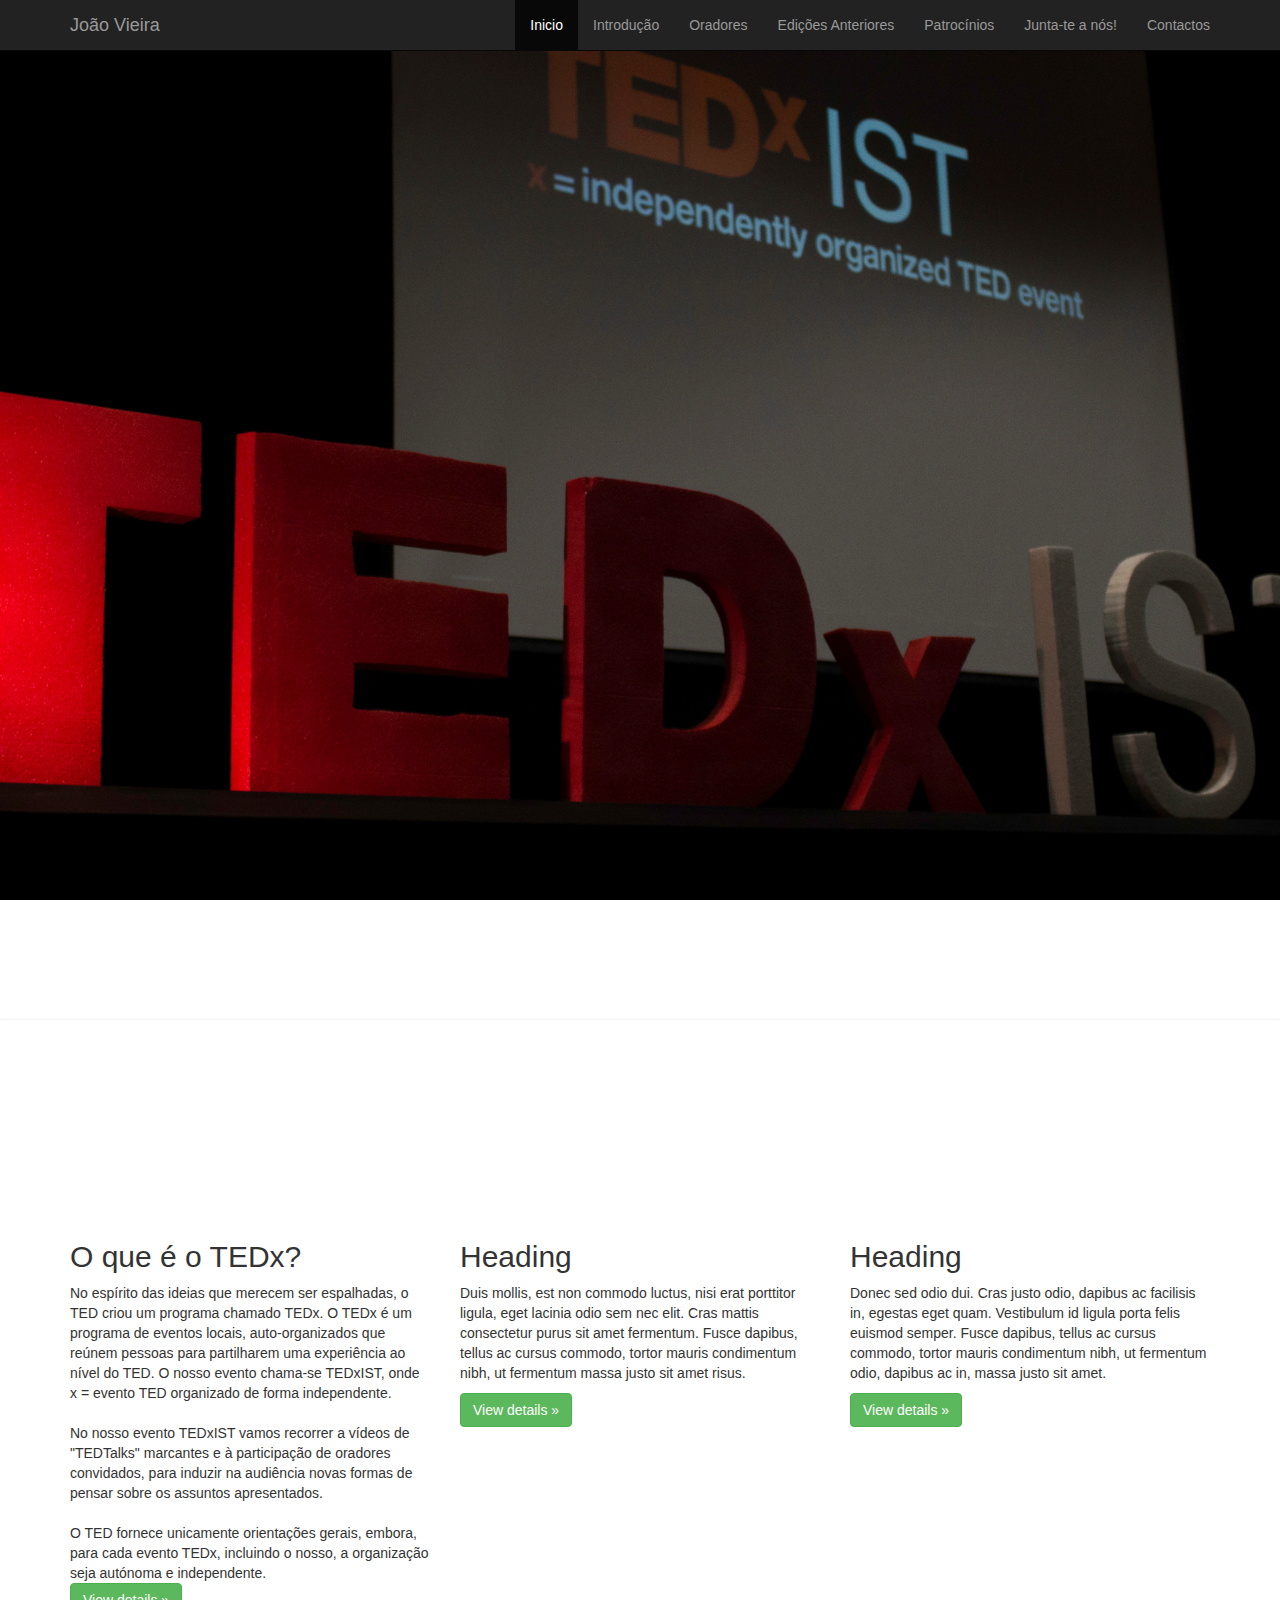
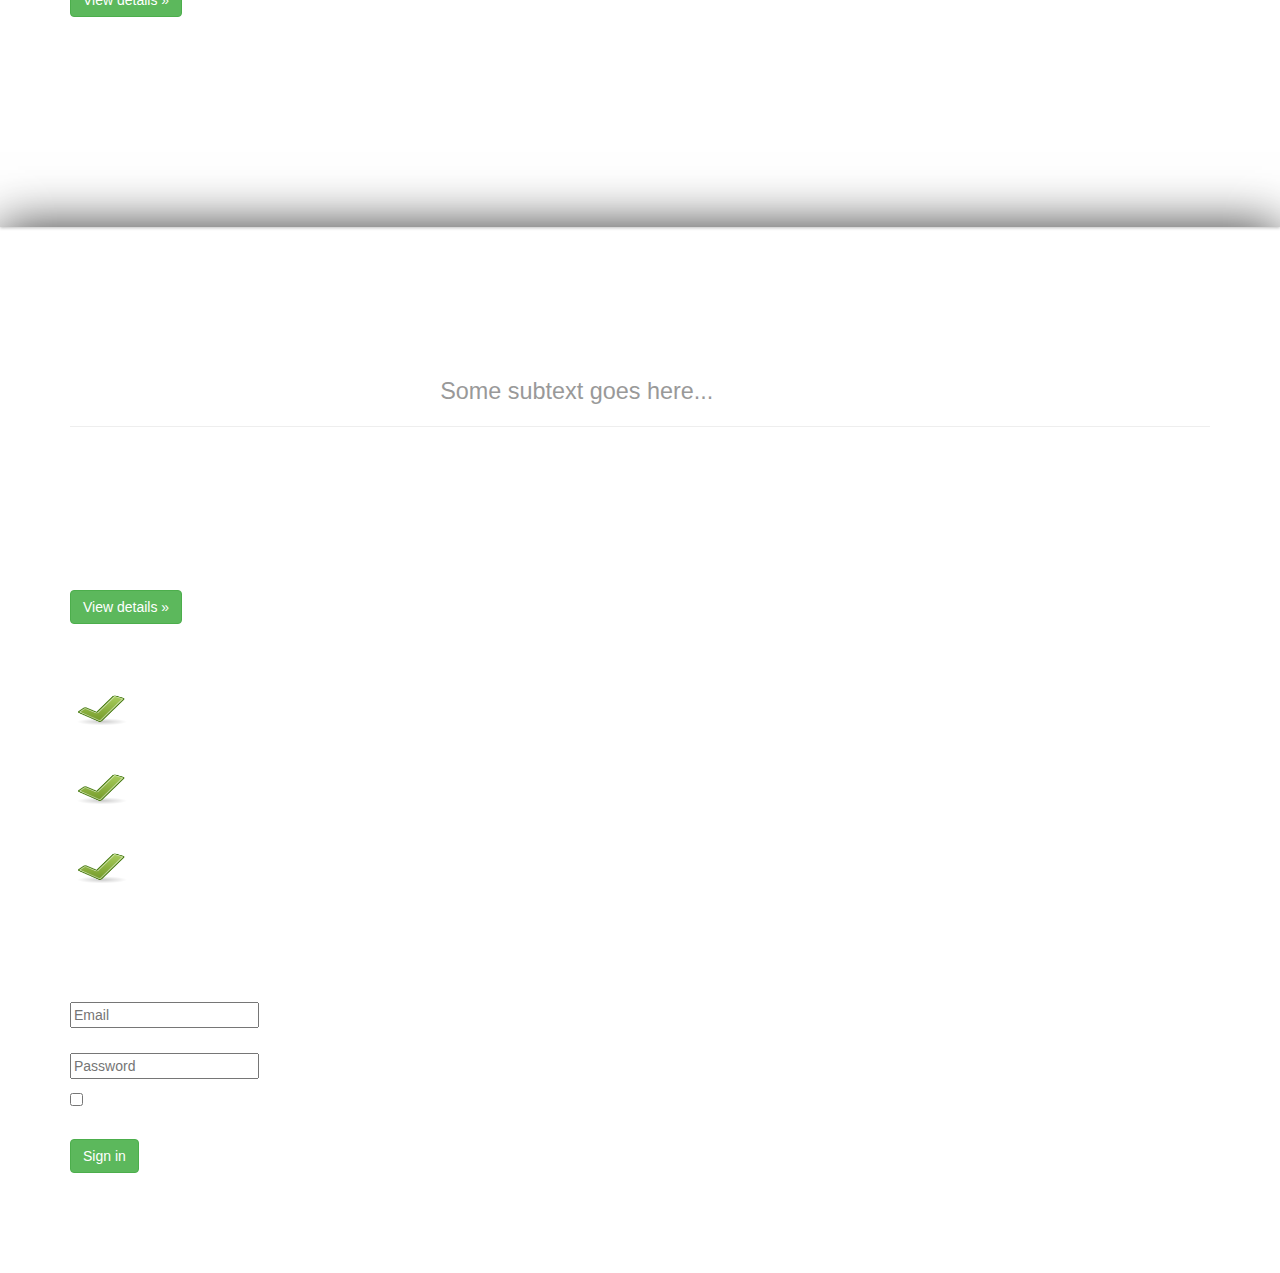
==== bootstrap/index.html @ 628ef943 "trying to fix header" ====
﻿<!doctype html>
<html class="no-js" lang="en">
<head>
    <meta charset="utf-8">
    <meta http-equiv="X-UA-Compatible" content="IE=edge,chrome=1">
    <title>TEDxIST</title>
    <link rel="shortcut icon" type="image/x-icon" href="img/favicon.ico">

	<link href="css/bootstrap.min.css" rel="stylesheet" media="screen">
    <link rel="stylesheet" type="text/css" href="./css/style.css">
	<script src="js/init.js"></script>
</head>

<body>

    <div class="navbar navbar-inverse navbar-fixed-top">
        <div class="container">
            <a href="#" class="navbar-brand">Jo&atilde;o Vieira</a>
            <button class="navbar-toggle" data-toggle="collapse" data-target=".navHeaderCollapse">
                <span class="icon-bar"></span>
                <span class="icon-bar"></span>
                <span class="icon-bar"></span>
            </button>
            <div class="collapse navbar-collapse navHeaderCollapse">
                <ul class="nav navbar-nav navbar-right">
                    <li class="active"><a href="#home_slide">Inicio</a></li>
                    <li><a href="#intro_slide">Introdução</a></li>
                    <li><a href="#speakers_slide">Oradores</a></li>
                    <li><a href="#history_slide">Edições Anteriores</a></li>
                    <li><a href="#sponsors_slide">Patrocínios</a></li>
                    <li><a href="#recruit_slide">Junta-te a nós!</a></li>
                    <li><a href="#contacts_slide">Contactos</a></li>
                </ul>
            </div>
        </div>
    </div>

    <!-- Section #1 -->
    <section data-speed="6" data-type="background" id="home_slide">
        <div class="container">
            <!--<h2>This page demonstrates parallax within Twitter Bootstrap.</h2>
            <p>
                Lorem ipsum dolor sit amet, consectetur adipisicing elit, sed do eiusmod
                tempor incididunt ut labore et dolore magna aliqua. Ut enim ad minim veniam,
                quis nostrud exercitation ullamco laboris nisi ut aliquip ex ea commodo
                consequat. Duis aute irure dolor in reprehenderit in voluptate velit esse
                cillum dolore eu fugiat nulla pariatur. Excepteur sint occaecat cupidatat non
                proident, sunt in culpa qui officia deserunt mollit anim id est laborum.
            </p>-->
            <br><br><br><br><br><br><br><br><br><br><br><br><br><br><br><br><br><br><br><br><br><br><br><br><br><br><br><br><br><br><br><br><br><br><br><br><br><br><br><br><br>
        </div>
    </section>
    <!-- Section #2 -->
    <section id="intro_slide" data-speed="4" data-type="background">
        <div class="container">
            <div class="row">
                <div class="col-md-4">
                    <h2>O que é o TEDx?</h2>
                    No espírito das ideias que merecem ser espalhadas, o TED criou
                    um programa chamado TEDx. O TEDx é um programa de eventos locais,
                    auto-organizados que reúnem pessoas para partilharem uma experiência
                    ao nível do TED. O nosso evento chama-se TEDxIST, onde x = evento
                    TED organizado de forma independente.
                    <br><br>
                    No nosso evento TEDxIST vamos recorrer a vídeos de "TEDTalks" marcantes e à participação de
                    oradores convidados, para induzir na audiência novas formas de
                    pensar sobre os assuntos apresentados.
                    <br><br>
                    O TED fornece unicamente
                    orientações gerais, embora, para cada evento TEDx, incluindo o
                    nosso, a organização seja autónoma e independente.
                    <p><a class="btn btn-success" href="#">View details &raquo;</a></p>
                </div><!-- /.span4 -->
                <div class="col-md-4">
                    <h2>Heading</h2>
                    <p>Duis mollis, est non commodo luctus, nisi erat porttitor ligula, eget lacinia odio sem nec elit. Cras mattis consectetur purus sit amet fermentum. Fusce dapibus, tellus ac cursus commodo, tortor mauris condimentum nibh, ut fermentum massa justo sit amet risus.</p>
                    <p><a class="btn btn-success" href="#">View details &raquo;</a></p>
                </div><!-- /.span4 -->
                <div class="col-md-4">
                    <h2>Heading</h2>
                    <p>Donec sed odio dui. Cras justo odio, dapibus ac facilisis in, egestas eget quam. Vestibulum id ligula porta felis euismod semper. Fusce dapibus, tellus ac cursus commodo, tortor mauris condimentum nibh, ut fermentum odio, dapibus ac in, massa justo sit amet.</p>
                    <p><a class="btn btn-success" href="#">View details &raquo;</a></p>
                </div><!-- /.span4 -->
            </div>
        </div>
    </section>

    <!-- Section #3 -->
    <section id="about" data-speed="2" data-type="background">
        <div class="container">
            <div class="page-header">
                <h1>Final Section Headline <small>Some subtext goes here...</small></h1>
            </div>
            <div class="row-fluid">
                <div class="span4">
                    <h2>More Details</h2>
                    <p>Donec sed odio dui. Etiam porta sem malesuada magna mollis euismod. Nullam id dolor id nibh ultricies vehicula ut id elit. Morbi leo risus, porta ac consectetur ac, vestibulum at eros. Praesent commodo cursus magna, vel scelerisque cursus nisl consectetur et.</p>
                    <p>Donec sed odio dui. Etiam porta sem malesuada magna mollis euismod. Nullam id dolor id nibh ultricies vehicula ut id elit. Morbi leo risus, porta ac consectetur ac, vestibulum at eros. Praesent commodo cursus magna, vel scelerisque cursus nisl consectetur et.</p>
                    <p><a class="btn btn-success">View details &raquo;</a></p>
                </div><!-- /.span4 -->
                <div class="span4">
                    <h2>Heading</h2>
                    <div class="media">
                        <a class="pull-left" href="#">
                            <img class="media-object" src="images/check.png">
                        </a>
                        <div class="media-body">
                            <h4 class="media-heading">Media heading</h4>
                            Cras sit amet nibh libero, in gravida nulla. Nulla vel metus scelerisque ante.
                        </div>
                    </div>
                    <div class="media">
                        <a class="pull-left" href="#">
                            <img class="media-object" src="images/check.png">
                        </a>
                        <div class="media-body">
                            <h4 class="media-heading">Media heading</h4>
                            Cras sit amet nibh libero, in gravida nulla. Nulla vel metus scelerisque ante.
                        </div>
                    </div>
                    <div class="media">
                        <a class="pull-left" href="#">
                            <img class="media-object" src="images/check.png">
                        </a>
                        <div class="media-body">
                            <h4 class="media-heading">Media heading</h4>
                            Cras sit amet nibh libero, in gravida nulla. Nulla vel metus scelerisque ante.
                        </div>
                    </div>
                </div><!-- /.span4 -->
                <div class="span4">
                    <h2>Log In</h2>
                    <form class="form">
                        <div class="control-group">
                            <label class="control-label" for="inputEmail">Email</label>
                            <div class="controls">
                                <input type="text" id="inputEmail" placeholder="Email">
                            </div>
                        </div>
                        <div class="control-group">
                            <label class="control-label" for="inputPassword">Password</label>
                            <div class="controls">
                                <input type="password" id="inputPassword" placeholder="Password">
                            </div>
                        </div>
                        <div class="control-group">
                            <div class="controls">
                                <label class="checkbox">
                                    <input type="checkbox"> Remember me <br><br>
                                </label>
                                <button type="submit" class="btn btn-success">Sign in</button>
                            </div>
                        </div>
                    </form>
                </div><!-- /.span4 -->
            </div>
        </div>
    </section>

    <!-- jQuery (necessary for Bootstrap's JavaScript plugins) -->
    <script src="https://ajax.googleapis.com/ajax/libs/jquery/1.11.0/jquery.min.js"></script>
    <!-- Include all compiled plugins (below), or include individual files as needed -->
    <script src="js/bootstrap.min.js"></script>
</body>

</html>
---- bootstrap/css/style.css ----
#home_slide {
    background: url(../images/main1.jpg) 50% 0 fixed;
    background-size:cover;
    height: auto;
    margin: 0 auto;
    width: 100%;
    position: relative;
    box-shadow: 0 0 50px rgba(0,0,0,0.8);
    padding: 100px 0;
}

#intro_slide { 
			background-color:white;
			height: auto;  
			margin: 0 auto; 
		    width: 100%; 
		    position: relative; 
		    box-shadow: 0 1px 3px rgba(0,0,0,.25);
		    padding: 200px 0;
}

#speakers_slide {
    background: url(../images/home.jpg) 50% 0 fixed;
    height: auto;
    margin: 0 auto;
    width: 100%;
    position: relative;
    box-shadow: 0 0 50px rgba(0,0,0,0.8);
    padding: 200px 0;
}

#about {
    background: url(../images/about.png) 50% 0 fixed;
    height: auto;
    margin: 0 auto;
    width: 100%;
    position: relative;
    box-shadow: 0 0 50px rgba(0,0,0,0.8);
    padding: 100px 0;
    color: #fff;
}

/* Non-essential demo stuff */
.hero-unit {
    background-color: #fff;
    box-shadow: 0 0 20px rgba(0,0,0,0.1);
}

.media-object {
    width: 64px;
    height: 64px;
    padding-bottom: 30px;
}

.footer {
    width: 100%;
    background-color: black;
}

/* Class Selectors */

/*** Header ***/
#nav {
    right: 0;
    margin-top: -5px;
    height: 20px;
    position: absolute;
    /*width: 100%;*/
}

    #nav ul {
        list-style: none;
        display: block;
        margin: 0 auto;
        height: 100%;
    }

#logo a {
    text-decoration: none;
    float: left;
    padding-left: 2.5%;
    margin-top: 5px;
}

.icon-button a {
    color: #333;
    text-decoration: none;
}

    .icon-button a:hover {
        color: #555;
        text-decoration: none;
    }

#header {
    width: 100%;
    height: 50px;
    position: fixed;
    z-index: 1;
    background-color: black;
    color: #E1E1E1;
    font-size: 1.25em;
}

    #header a {
        color: #E1E1E1;
        text-decoration: none;
        font-size: medium;
    }

        #header a:hover {
            color: white;
        }

/*** Main Content ***/
.main-container {
    width: 100%;
}

.speach-container {
    padding: 0;
    margin: 25px;
    height: 100px;
}

    .speach-container p {
        font-size: medium;
        color: black;
    }

.person-quote {
    color: #94A4A4;
    font-weight: normal;
    font-size: 1.25em;
    text-align: justify;
}

.person-name {
    text-align: right;
    padding-top: 50px;
    color: #94A4A4;
    font-size: 1.1em;
}

.person-thumbnail {
    height: 100px;
    width: 100px;
    margin-left: 25px;
    border-radius: 50%;
    -webkit-border-radius: 50%;
    -moz-border-radius: 50%;
}
/*** UI ***/
.my-button {
    display: block !important;
    font-size: 1.5em !important;
}

/*** Slides ***/
.front-slide {
    width: 100%;
    min-height: 100px;
    background-color: white;
    padding-top: 2em;
    padding-bottom: 1em;
}

    .front-slide div {
        padding-top: 2em;
        padding-bottom: 1em;
        margin-bottom: 25px;
    }

        .front-slide div div {
            padding: 0;
        }

            .front-slide div div h3 {
                text-align: center;
                font-size: 3em;
                margin-bottom: 30px;
            }

.back-slide {
    background-color: #E1E1E1;
}

    .back-slide h2 {
        text-align: center;
        color: black;
        margin-top: 15%;
        font-size: 3em;
        font-weight: bold;
    }

        .back-slide h2 div a {
            text-decoration: none;
            color: white;
        }

    .back-slide p {
        text-align: center;
        color: white;
        font-size: 2em;
    }

.main-text {
    padding: 0.75em;
    font-size: 1.5em;
    text-align: justify;
}

/* Identifier Selectors*/


/*#home_slide, #news_slide, #speakers_slide, #history_slide, #sponsors_slide, #recruit_slide, #contacts_slide {
    overflow: hidden;
    width: 100%;
    padding: 0;
}

#home_slide {
    background: url('../img/main1.jpg') 50% 0 no-repeat fixed;
    background-size: cover;
    height: 900px;
    margin: 0;
    -webkit-background-size: cover;
    -moz-background-size: cover;
}

#news_slide {
    background: url('../img/slide1.jpg') 50% 0 no-repeat fixed;
    background-size: cover;
    height: 600px;
    margin: 0;
    -webkit-background-size: cover;
    -moz-background-size: cover;
}

#speakers_slide {
    background: url('../img/speakers1.jpg') 50% 0 no-repeat fixed;
    background-size: cover;
    -webkit-background-size: cover;
    -moz-background-size: cover;
    color: #fff;
    height: 600px;
    margin: 0;
}

#history_slide {
    background: url('../img/history2.jpg') 50% 0 no-repeat fixed;
    background-size: cover;
    -webkit-background-size: cover;
    -moz-background-size: cover;
    color: #fff;
    height: 600px;
    margin: 0;
}

#sponsors_slide {
    background: url('../img/sponsor1.jpg') 50% 0 no-repeat fixed;
    background-size: cover;
    -webkit-background-size: cover;
    -moz-background-size: cover;
    color: #fff;
    height: 600px;
    margin: 0;
}

#recruit_slide {
    background: url('../img/recruit1.jpg') 50% 0 no-repeat fixed;
    background-size: cover;
    -webkit-background-size: cover;
    -moz-background-size: cover;
    color: #fff;
    height: 600px;
    margin: 0;
}

#contacts_slide {
    background: url('../img/contacts_slide.jpg') 50% 0 no-repeat fixed;
    background-size: cover;
    -webkit-background-size: cover;
    -moz-background-size: cover;
    color: #fff;
    height: 600px;
    margin: 0;
}*/

.greybg {
    margin: auto;
    width: 512px;
    height: 70px;
    background-color: rgba(0,0,0,.5);
    /*background-size: cover;*/
    position: relative;
    border-radius: 300px;
}
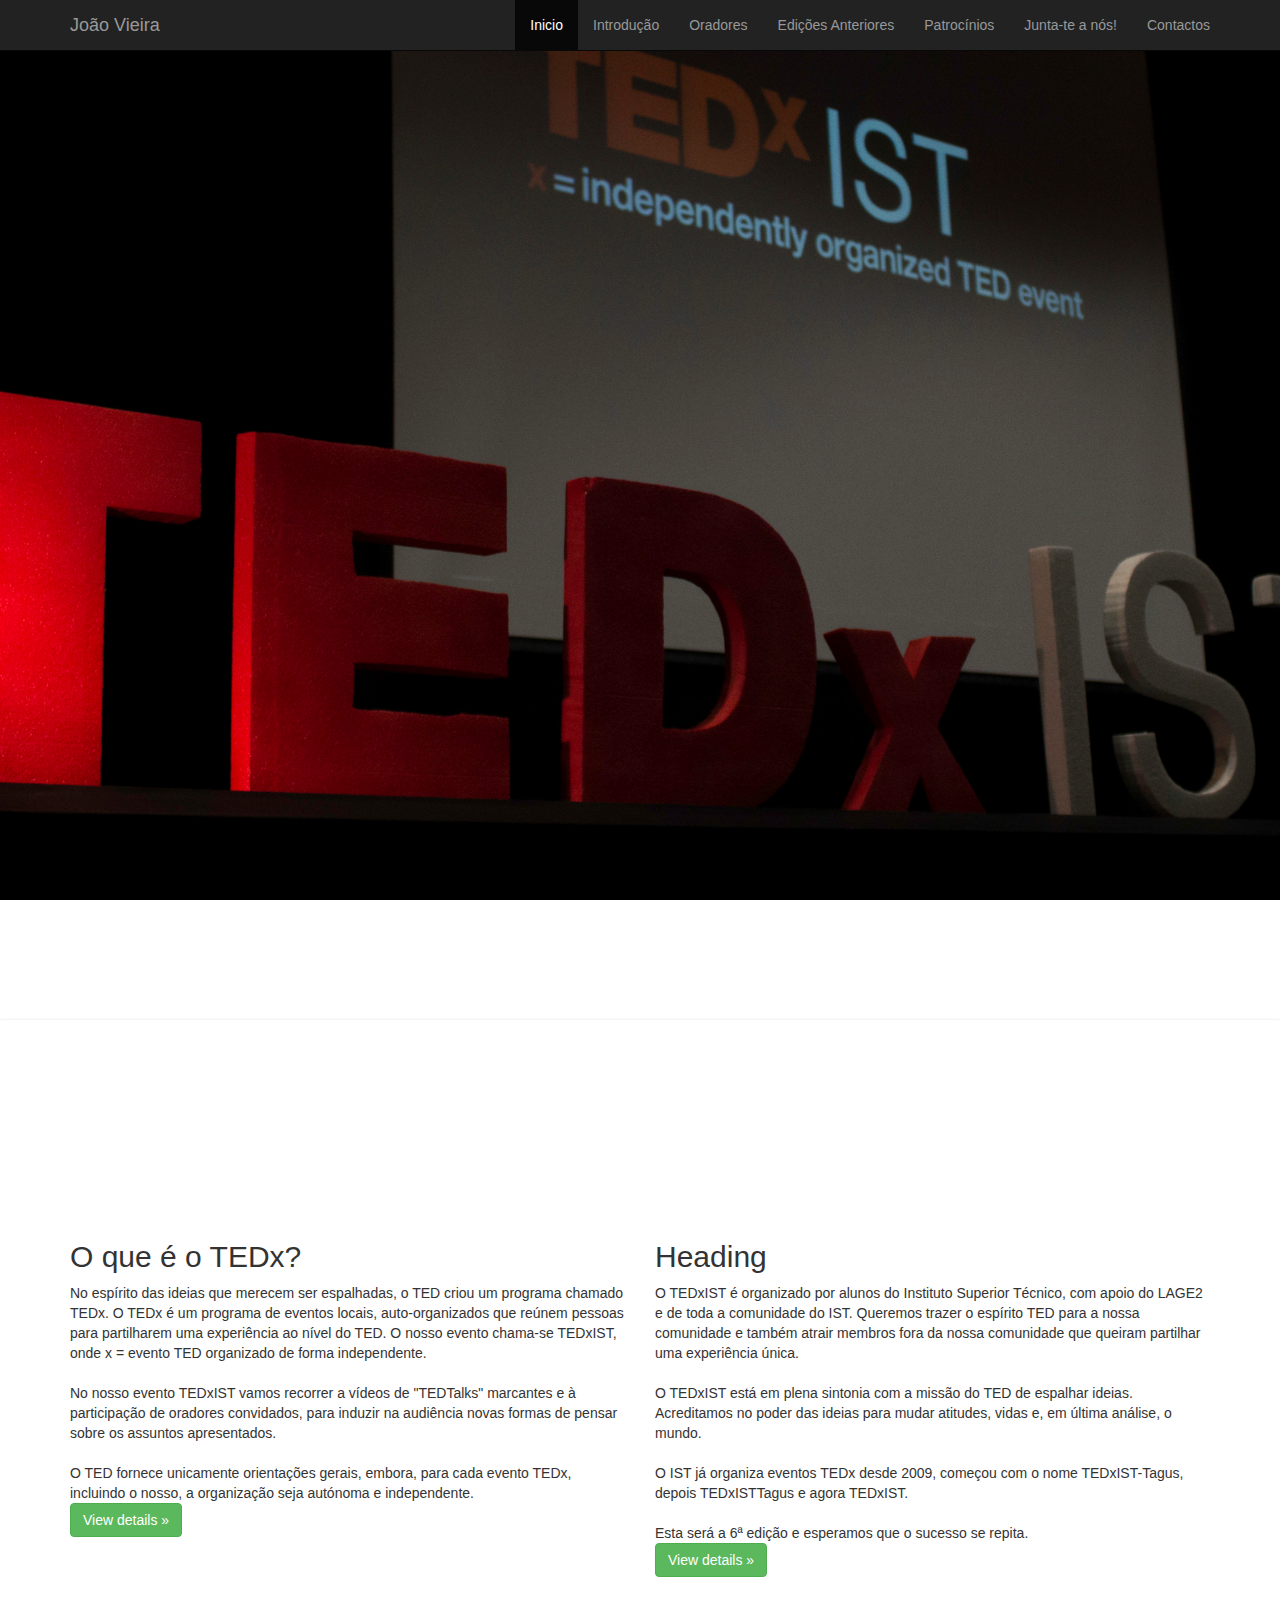
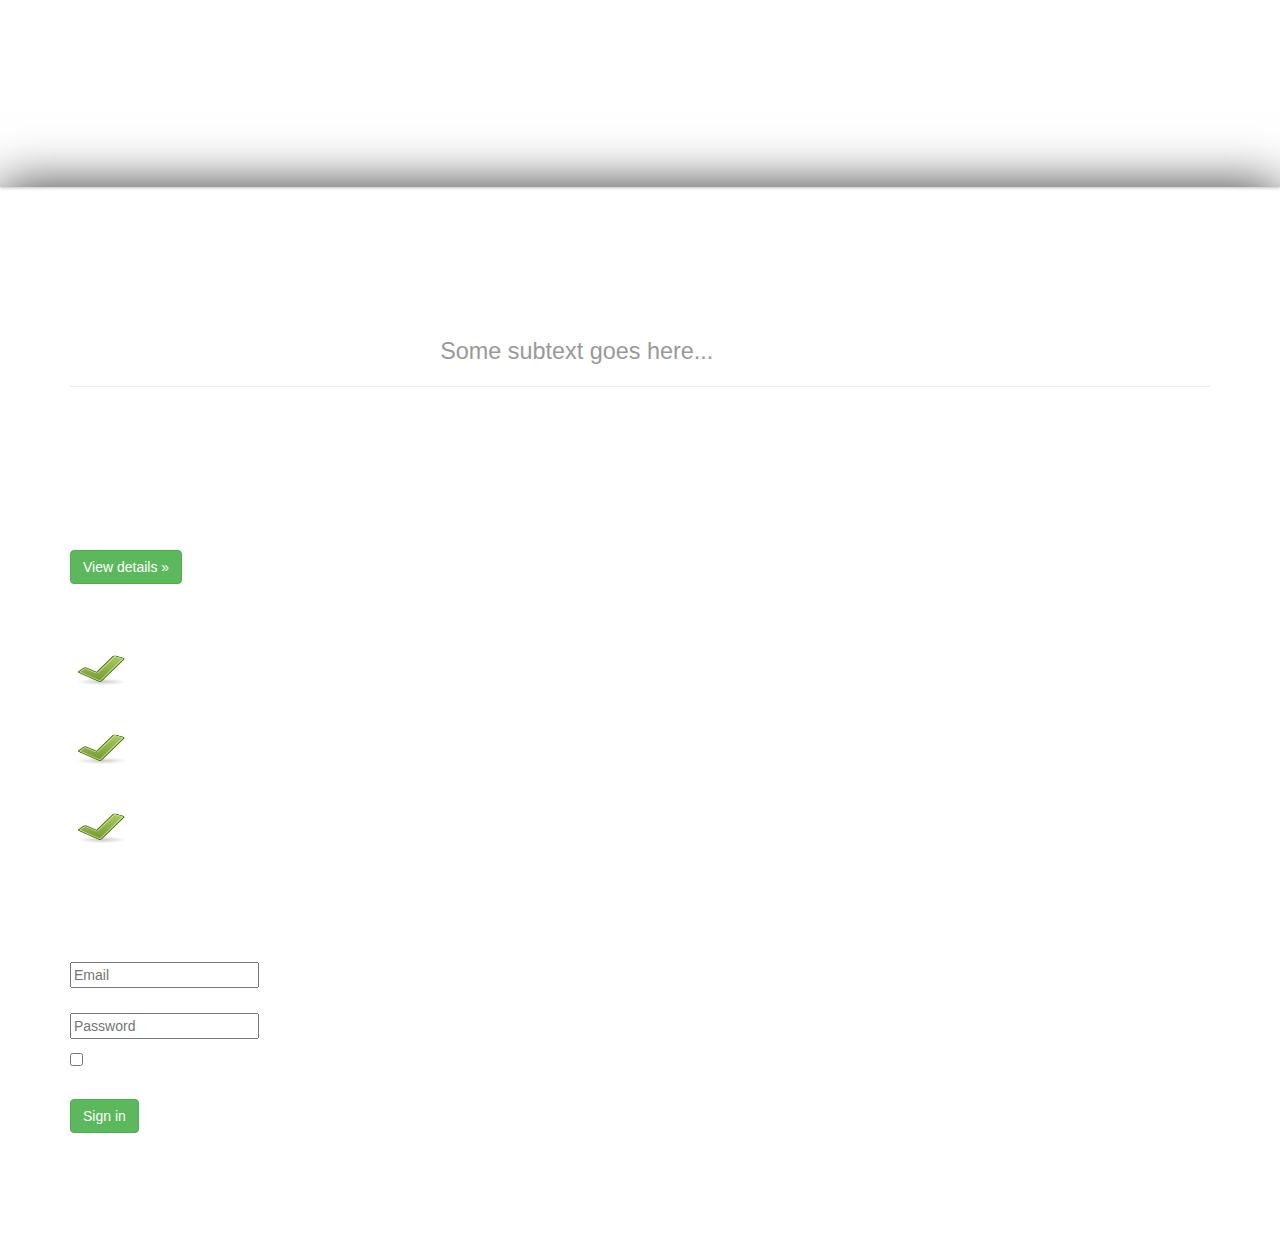
==== commit 138c223a: "intro" ====
--- a/bootstrap/index.html
+++ b/bootstrap/index.html
@@ -54,7 +54,7 @@
     <section id="intro_slide" data-speed="4" data-type="background">
         <div class="container">
             <div class="row">
-                <div class="col-md-4">
+                <div class="col-md-6">
                     <h2>O que é o TEDx?</h2>
                     No espírito das ideias que merecem ser espalhadas, o TED criou
                     um programa chamado TEDx. O TEDx é um programa de eventos locais,
@@ -71,14 +71,16 @@
                     nosso, a organização seja autónoma e independente.
                     <p><a class="btn btn-success" href="#">View details &raquo;</a></p>
                 </div><!-- /.span4 -->
-                <div class="col-md-4">
+                <div class="col-md-6">
                     <h2>Heading</h2>
-                    <p>Duis mollis, est non commodo luctus, nisi erat porttitor ligula, eget lacinia odio sem nec elit. Cras mattis consectetur purus sit amet fermentum. Fusce dapibus, tellus ac cursus commodo, tortor mauris condimentum nibh, ut fermentum massa justo sit amet risus.</p>
-                    <p><a class="btn btn-success" href="#">View details &raquo;</a></p>
-                </div><!-- /.span4 -->
-                <div class="col-md-4">
-                    <h2>Heading</h2>
-                    <p>Donec sed odio dui. Cras justo odio, dapibus ac facilisis in, egestas eget quam. Vestibulum id ligula porta felis euismod semper. Fusce dapibus, tellus ac cursus commodo, tortor mauris condimentum nibh, ut fermentum odio, dapibus ac in, massa justo sit amet.</p>
+                    O TEDxIST é organizado por alunos do Instituto Superior Técnico, com apoio do LAGE2 e de toda a comunidade do IST.
+                    Queremos trazer o espírito TED para a nossa comunidade e também atrair membros fora da nossa comunidade que queiram partilhar uma experiência única.
+                    <br><br>
+                    O TEDxIST está em plena sintonia com a missão do TED de espalhar ideias. Acreditamos no poder das ideias para mudar atitudes, vidas e, em última análise, o mundo.
+                    <br><br>
+                    O IST já organiza eventos TEDx desde 2009, começou com o nome TEDxIST-Tagus, depois TEDxISTTagus e agora TEDxIST.
+                    <br><br>
+                    Esta será a 6ª edição e esperamos que o sucesso se repita.
                     <p><a class="btn btn-success" href="#">View details &raquo;</a></p>
                 </div><!-- /.span4 -->
             </div>
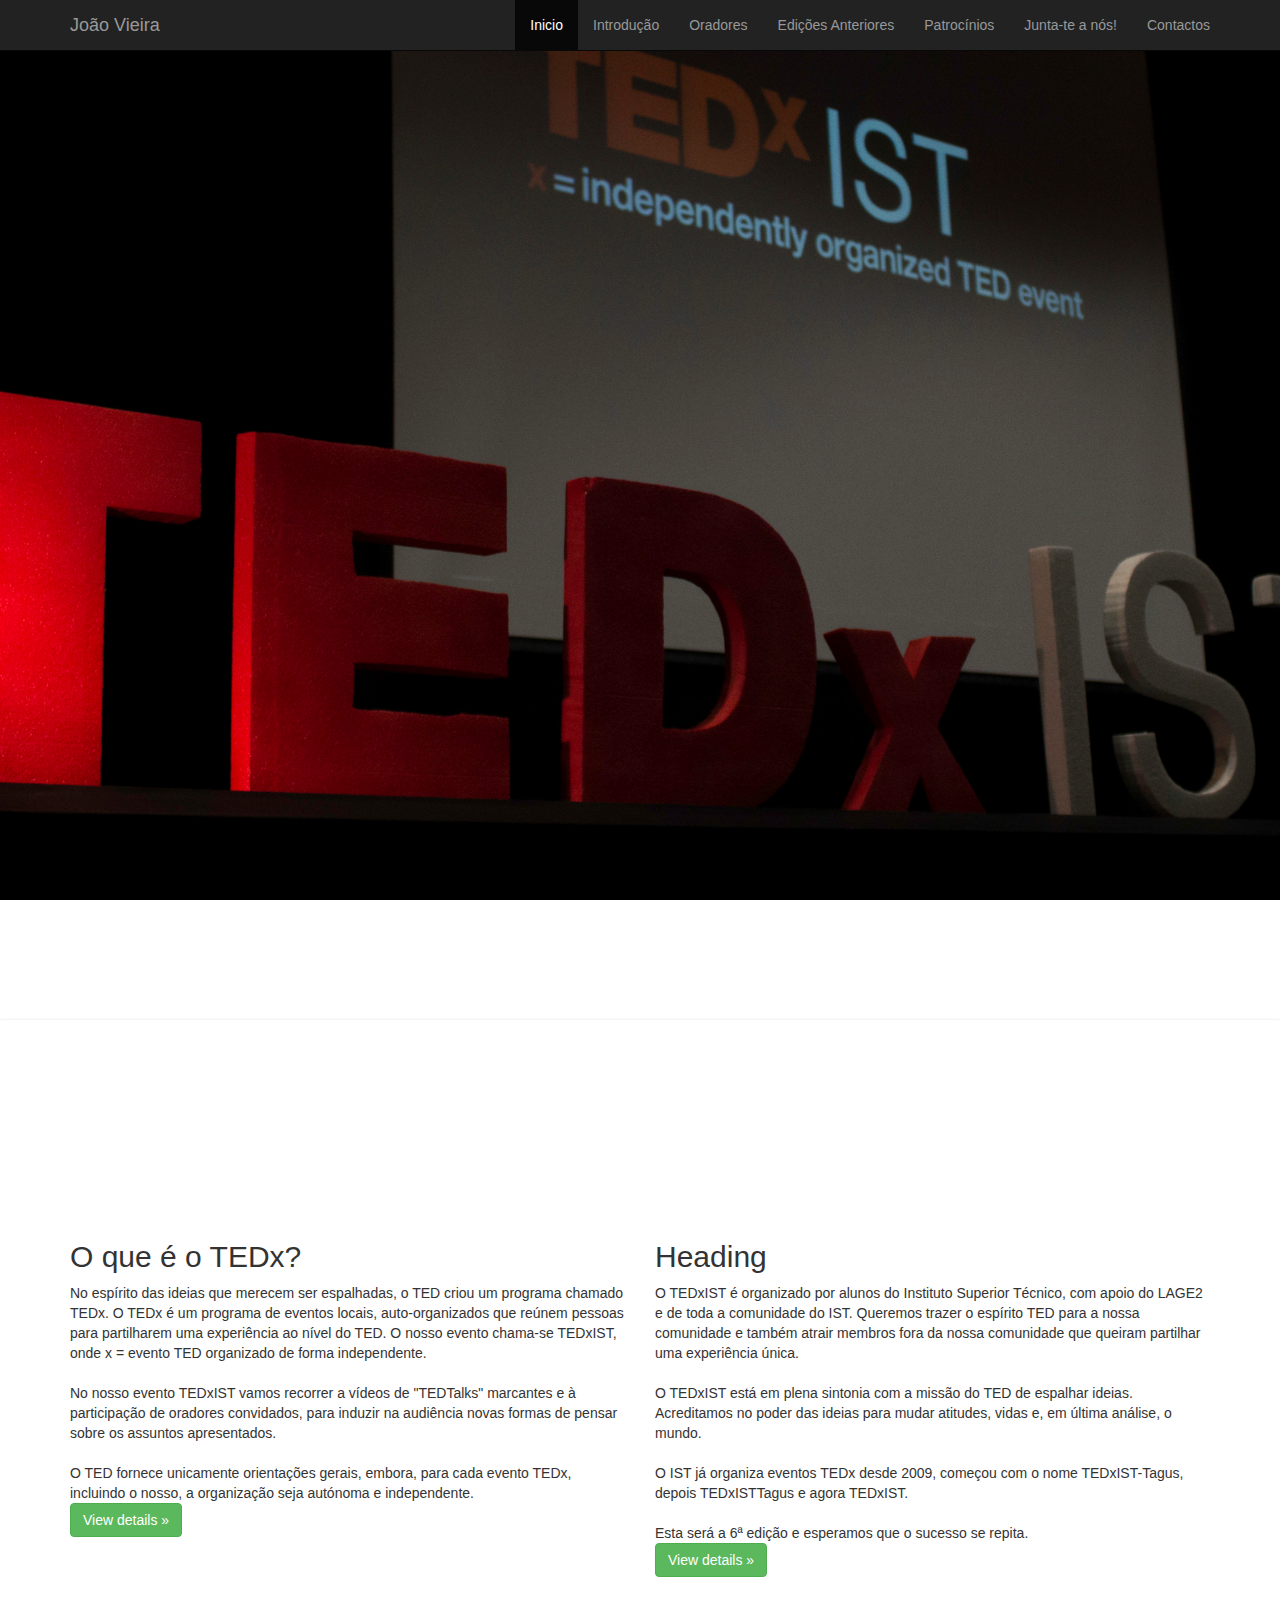
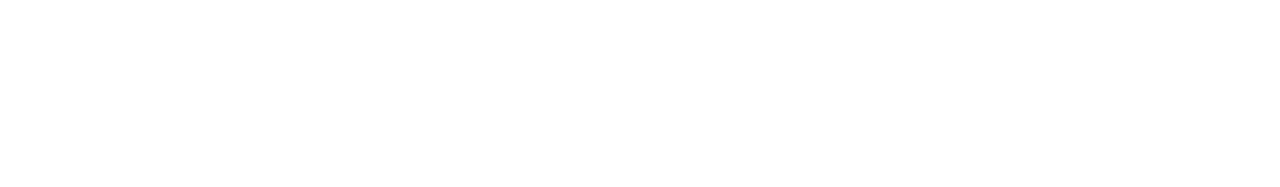
==== commit 7bc30f7b: "test" ====
--- a/bootstrap/index.html
+++ b/bootstrap/index.html
@@ -88,7 +88,7 @@
     </section>
 
     <!-- Section #3 -->
-    <section id="about" data-speed="2" data-type="background">
+    <!--<section id="about" data-speed="2" data-type="background">
         <div class="container">
             <div class="page-header">
                 <h1>Final Section Headline <small>Some subtext goes here...</small></h1>
@@ -100,7 +100,7 @@
                     <p>Donec sed odio dui. Etiam porta sem malesuada magna mollis euismod. Nullam id dolor id nibh ultricies vehicula ut id elit. Morbi leo risus, porta ac consectetur ac, vestibulum at eros. Praesent commodo cursus magna, vel scelerisque cursus nisl consectetur et.</p>
                     <p><a class="btn btn-success">View details &raquo;</a></p>
                 </div><!-- /.span4 -->
-                <div class="span4">
+                <!--<div class="span4">
                     <h2>Heading</h2>
                     <div class="media">
                         <a class="pull-left" href="#">
@@ -129,8 +129,8 @@
                             Cras sit amet nibh libero, in gravida nulla. Nulla vel metus scelerisque ante.
                         </div>
                     </div>
-                </div><!-- /.span4 -->
-                <div class="span4">
+                </div>--><!-- /.span4 -->
+                <!--<div class="span4">
                     <h2>Log In</h2>
                     <form class="form">
                         <div class="control-group">
@@ -154,10 +154,10 @@
                             </div>
                         </div>
                     </form>
-                </div><!-- /.span4 -->
-            </div>
+                </div>--><!-- /.span4 -->
+            <!--</div>
         </div>
-    </section>
+    </section>-->
 
     <!-- jQuery (necessary for Bootstrap's JavaScript plugins) -->
     <script src="https://ajax.googleapis.com/ajax/libs/jquery/1.11.0/jquery.min.js"></script>
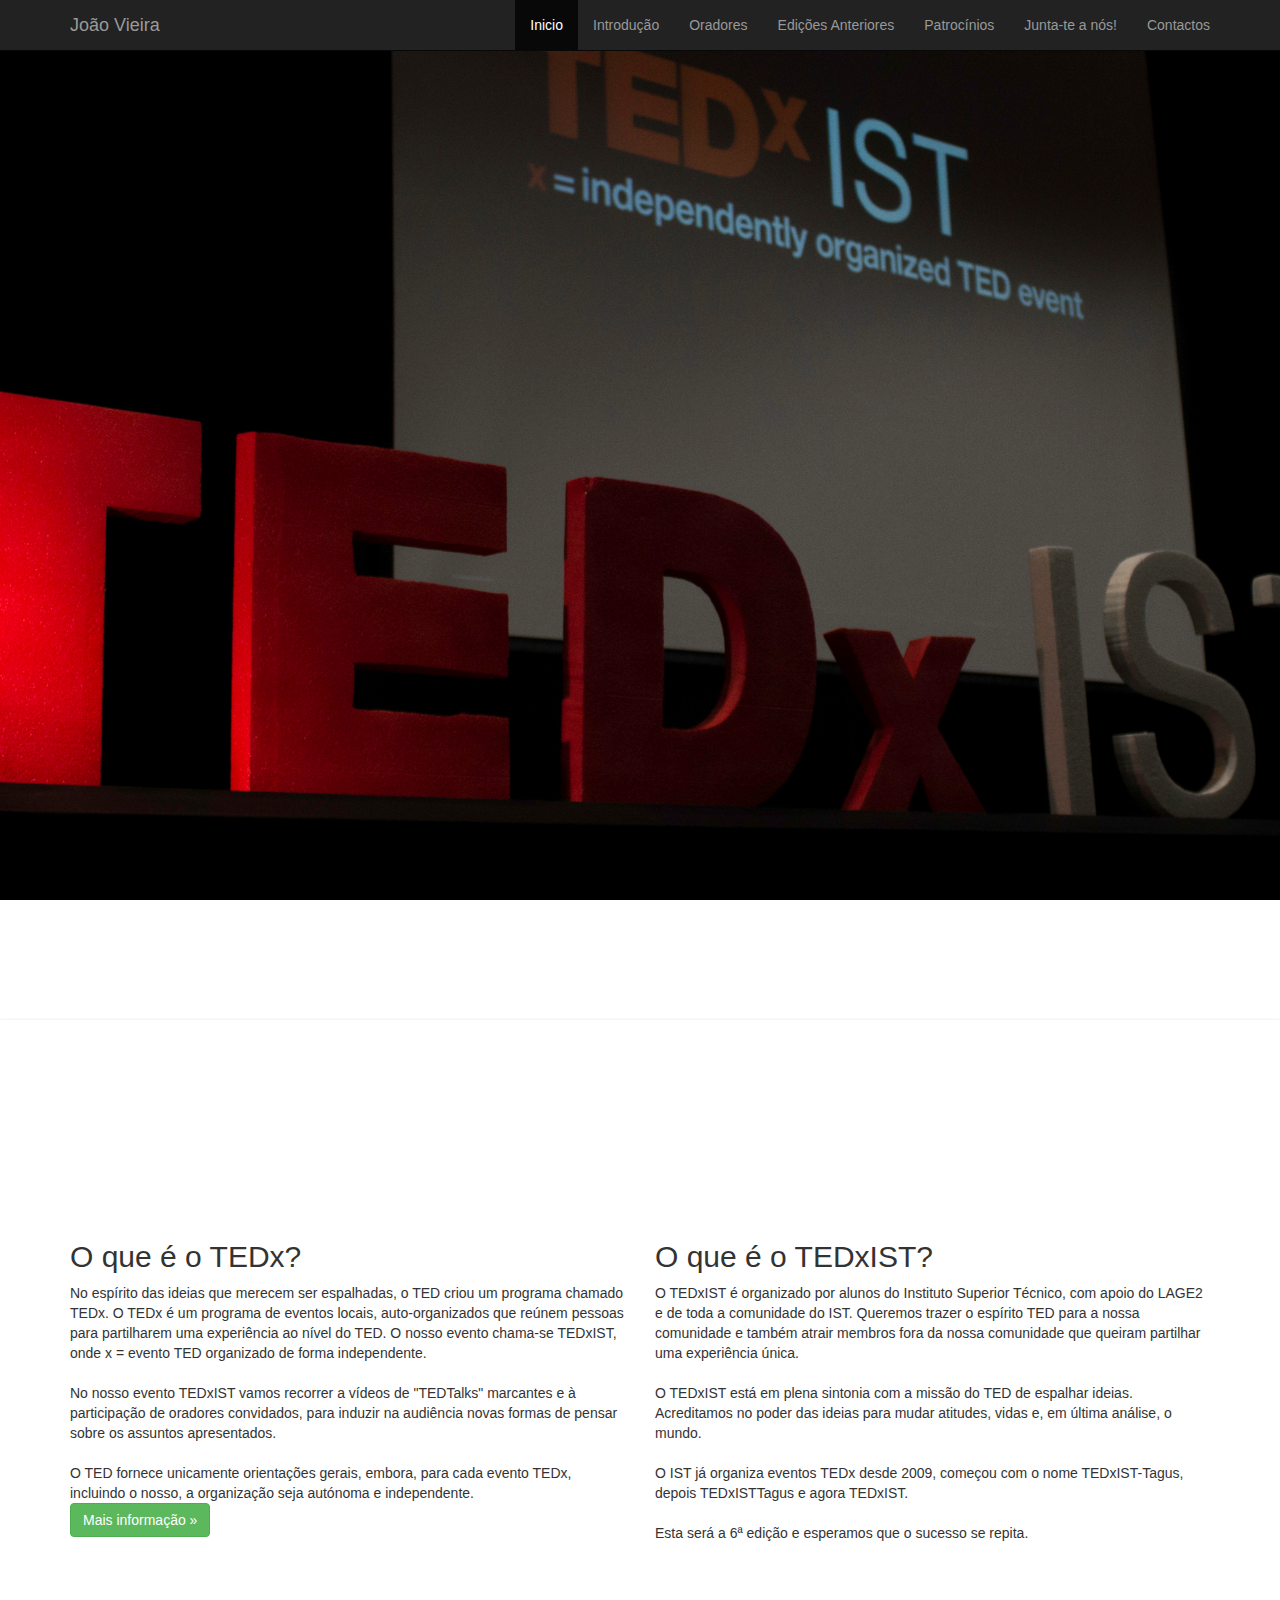
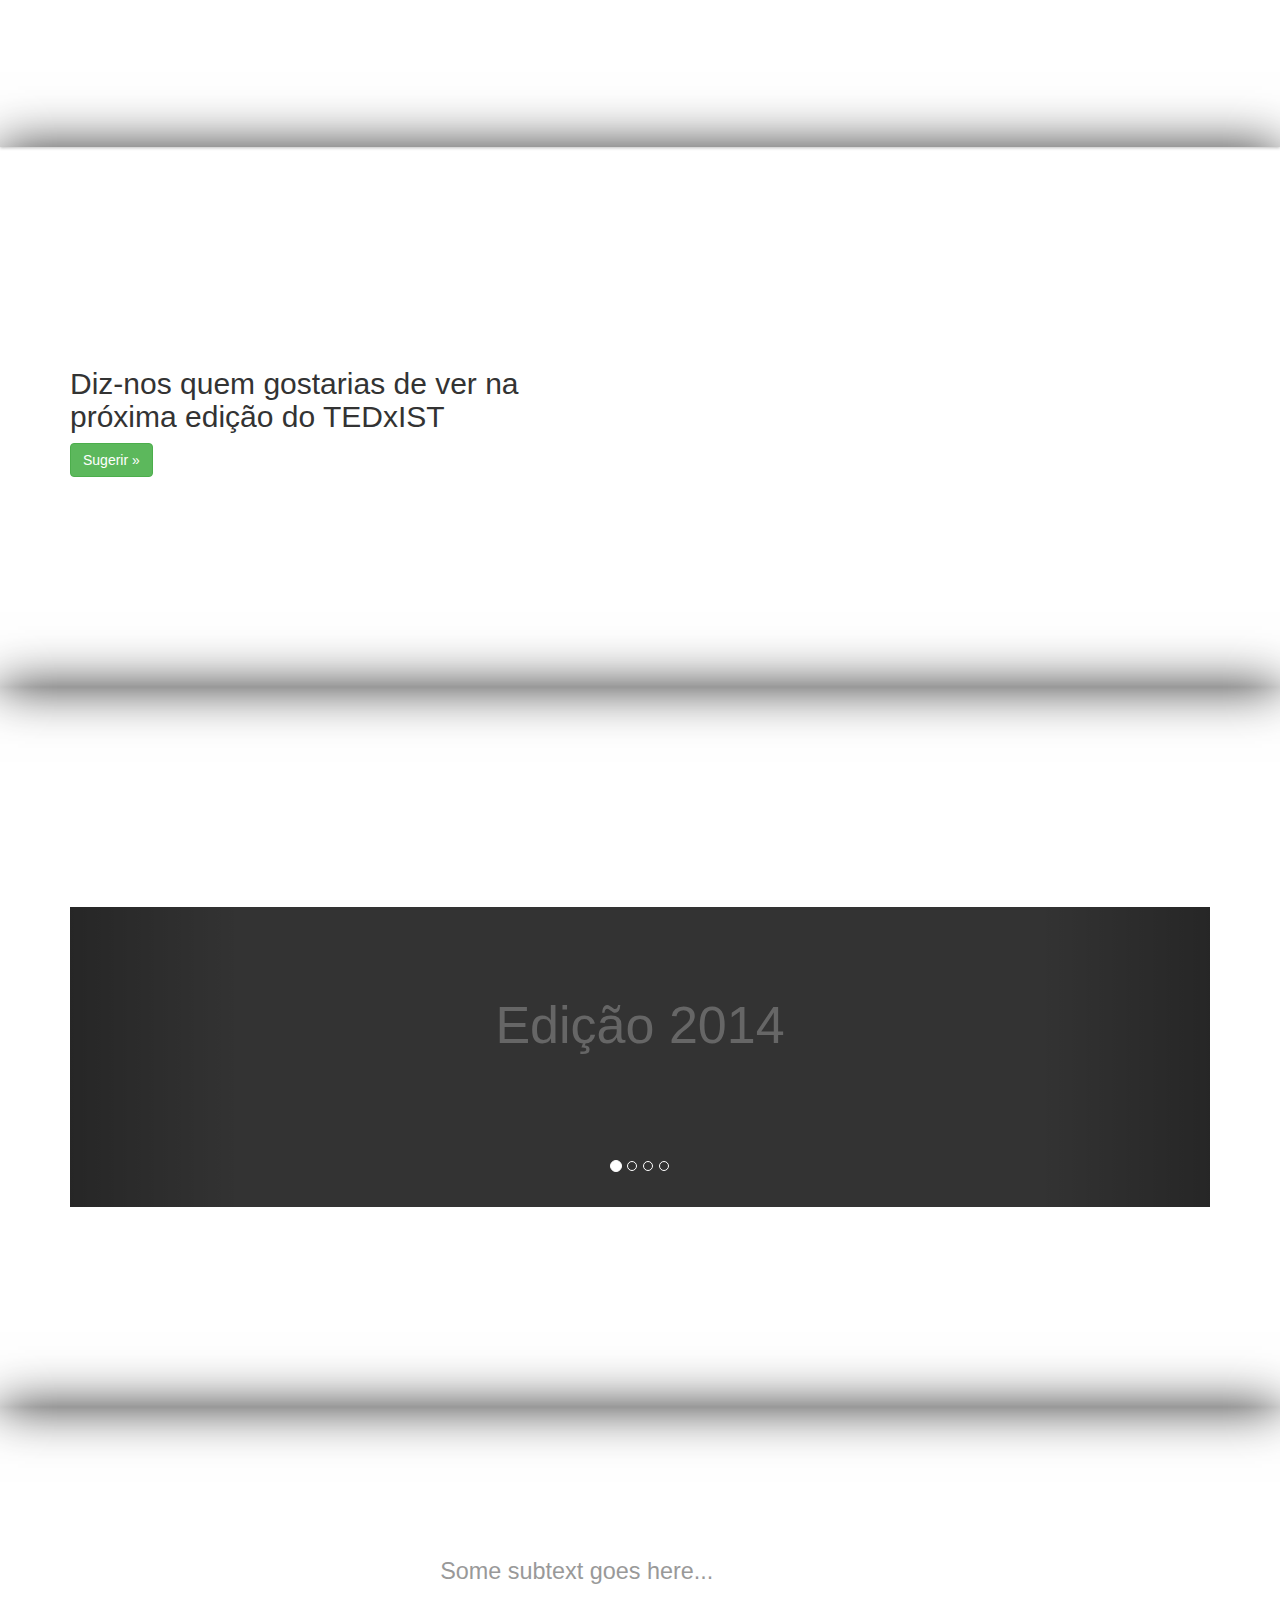
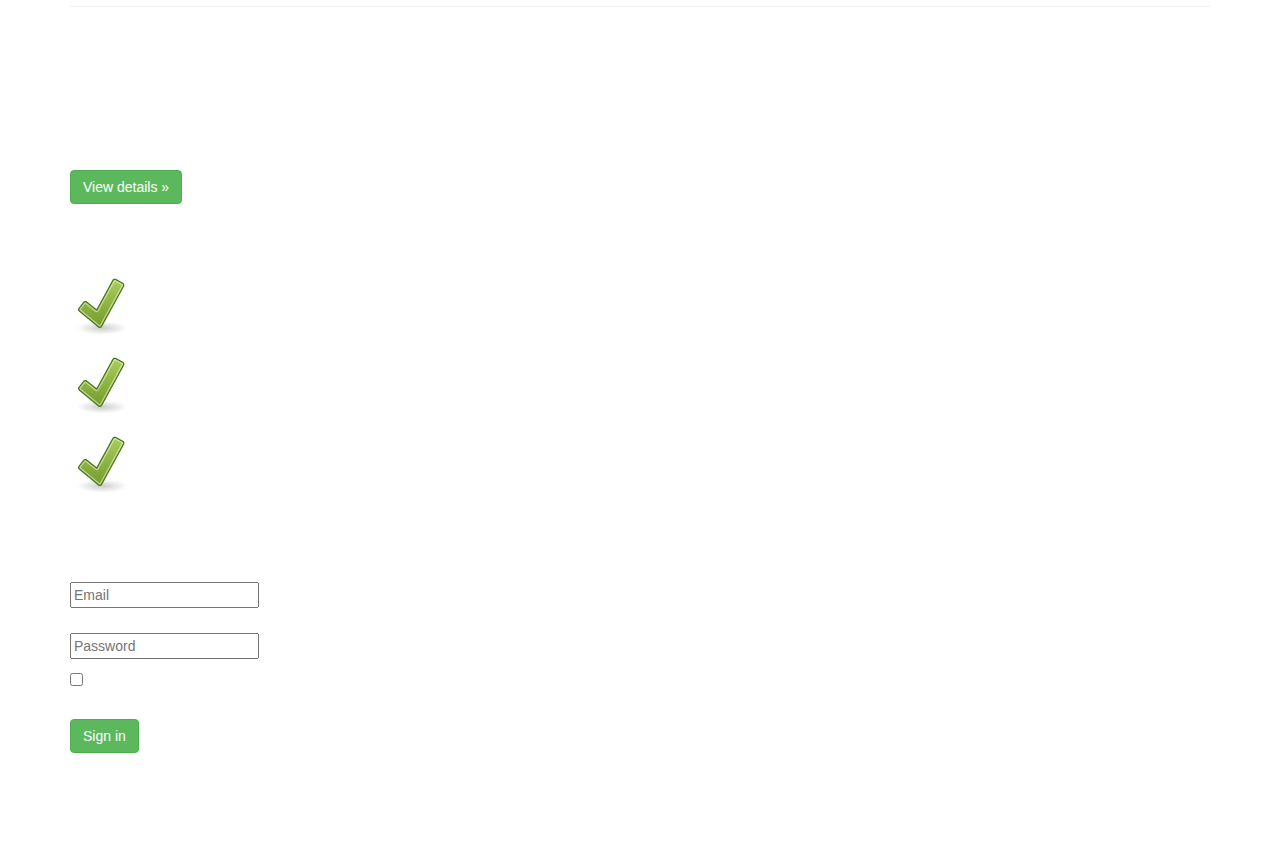
==== commit 24d91e46: "prevEditions" ====
--- a/bootstrap/index.html
+++ b/bootstrap/index.html
@@ -12,7 +12,6 @@
 </head>
 
 <body>
-
     <div class="navbar navbar-inverse navbar-fixed-top">
         <div class="container">
             <a href="#" class="navbar-brand">Jo&atilde;o Vieira</a>
@@ -69,10 +68,10 @@
                     O TED fornece unicamente
                     orientações gerais, embora, para cada evento TEDx, incluindo o
                     nosso, a organização seja autónoma e independente.
-                    <p><a class="btn btn-success" href="#">View details &raquo;</a></p>
+                    <p><a class="btn btn-success" href="http://www.ted.com/tedx">Mais informação &raquo;</a></p>
                 </div><!-- /.span4 -->
                 <div class="col-md-6">
-                    <h2>Heading</h2>
+                    <h2>O que é o TEDxIST?</h2>
                     O TEDxIST é organizado por alunos do Instituto Superior Técnico, com apoio do LAGE2 e de toda a comunidade do IST.
                     Queremos trazer o espírito TED para a nossa comunidade e também atrair membros fora da nossa comunidade que queiram partilhar uma experiência única.
                     <br><br>
@@ -81,14 +80,85 @@
                     O IST já organiza eventos TEDx desde 2009, começou com o nome TEDxIST-Tagus, depois TEDxISTTagus e agora TEDxIST.
                     <br><br>
                     Esta será a 6ª edição e esperamos que o sucesso se repita.
-                    <p><a class="btn btn-success" href="#">View details &raquo;</a></p>
-                </div><!-- /.span4 -->
+                </div><!-- /.span4 -->
+            </div>
+        </div>
+    </section>
+
+    <section id="speakers_slide" data-speed="4" data-type="background">
+        <div class="container">
+            <div class="row">
+                <div class="col-md-6">
+                    <h2 class="textslide">Diz-nos quem gostarias de ver na próxima edição do TEDxIST</h2>
+                    
+                    <p><a class="btn btn-success" href="">Sugerir &raquo;</a></p>
+                </div>
+            </div>
+        </div>
+    </section>
+
+    <section id="prevEditions_slide" data-speed="4" data-type="background">
+        <div class="container">
+            <div id="myCarousel" class="carousel slide" data-interval="3000" data-ride="carousel">
+                <!-- Carousel indicators -->
+                <ol class="carousel-indicators">
+                    <li data-target="#myCarousel" data-slide-to="0" class="active"></li>
+                    <li data-target="#myCarousel" data-slide-to="1"></li>
+                    <li data-target="#myCarousel" data-slide-to="2"></li>
+                    <li data-target="#myCarousel" data-slide-to="3"></li>
+                </ol>
+                <!-- Carousel items -->
+                <div class="carousel-inner">
+                    <div class="active item">
+                        <a href="http://tedxist.ist.utl.pt/">
+
+                            <h2 class="specialh2">Edição 2014</h2>
+                            <div class="carousel-caption">
+                                <!-- TODO: corrigir depois da migração -->
+                            </div>
+                        </a>
+                    </div>
+                    <div class="item">
+                        <a href="http://tedxist.ist.utl.pt/~tedxist.daemon/2013/">
+
+                            <h2 class="specialh2">Edição 2013</h2>
+                            <div class="carousel-caption">
+                                <!-- TODO: corrigir depois da migração -->
+                            </div>
+                        </a>
+                    </div>
+                    <div class="item">
+                        <a href="http://tedxisttagus.ist.utl.pt/~tedxisttagus.daemon/tedx/tedx/TEDx.html">
+
+                            <h2 class="specialh2">Edição 2012</h2>
+                            <div class="carousel-caption">
+                                <!-- TODO: corrigir depois da migração -->
+                            </div>
+                        </a>
+                    </div>
+                    <div class="item">
+                        <a href="http://tedxisttagus.ist.utl.pt/~tedxisttagus.daemon/tedx/tedx/TEDx.html">
+
+                            <h2 class="specialh2">Edição 2010</h2>
+                            <div class="carousel-caption">
+                                <!-- TODO: corrigir depois da migração -->
+                            </div>
+                        </a>
+                    </div>
+                </div>
+                <!-- Carousel nav -->
+                <a class="carousel-control left" href="#myCarousel" data-slide="prev">
+                    <!--<span class="glyphicon glyphicon-chevron-left"></span>-->
+                </a>
+                <a class="carousel-control right" href="#myCarousel" data-slide="next">
+                    <!--<span class="glyphicon glyphicon-chevron-right"></span>-->
+                </a>
             </div>
         </div>
     </section>
 
     <!-- Section #3 -->
-    <!--<section id="about" data-speed="2" data-type="background">
+    <section id="about" data-speed="2" data-type="background">
         <div class="container">
             <div class="page-header">
                 <h1>Final Section Headline <small>Some subtext goes here...</small></h1>
@@ -100,7 +170,7 @@
                     <p>Donec sed odio dui. Etiam porta sem malesuada magna mollis euismod. Nullam id dolor id nibh ultricies vehicula ut id elit. Morbi leo risus, porta ac consectetur ac, vestibulum at eros. Praesent commodo cursus magna, vel scelerisque cursus nisl consectetur et.</p>
                     <p><a class="btn btn-success">View details &raquo;</a></p>
                 </div><!-- /.span4 -->
-                <!--<div class="span4">
+                <div class="span4">
                     <h2>Heading</h2>
                     <div class="media">
                         <a class="pull-left" href="#">
@@ -129,8 +199,8 @@
                             Cras sit amet nibh libero, in gravida nulla. Nulla vel metus scelerisque ante.
                         </div>
                     </div>
-                </div>--><!-- /.span4 -->
-                <!--<div class="span4">
+                </div><!-- /.span4 -->
+                <div class="span4">
                     <h2>Log In</h2>
                     <form class="form">
                         <div class="control-group">
@@ -154,10 +224,10 @@
                             </div>
                         </div>
                     </form>
-                </div>--><!-- /.span4 -->
-            <!--</div>
-        </div>
-    </section>-->
+                </div><!-- /.span4 -->
+            </div>
+        </div>
+    </section>
 
     <!-- jQuery (necessary for Bootstrap's JavaScript plugins) -->
     <script src="https://ajax.googleapis.com/ajax/libs/jquery/1.11.0/jquery.min.js"></script>
--- a/bootstrap/css/style.css
+++ b/bootstrap/css/style.css
@@ -20,7 +20,18 @@
 }
 
 #speakers_slide {
-    background: url(../images/home.jpg) 50% 0 fixed;
+    background: url(../images/speakers1.jpg) 50% 0 fixed;
+    background-size:cover;
+    height: auto;
+    margin: 0 auto;
+    width: 100%;
+    position: relative;
+    box-shadow: 0 0 50px rgba(0,0,0,0.8);
+    padding: 200px 0;
+}
+
+#prevEditions_slide {
+    background-size:cover;
     height: auto;
     margin: 0 auto;
     width: 100%;
@@ -40,6 +51,33 @@
     color: #fff;
 }
 
+.specialh2{
+    margin: 0;     
+    color: #666;
+    padding-top: 90px;
+    font-size: 52px;
+    font-family: "trebuchet ms", sans-serif;    
+}
+.item{
+    background: #333;    
+    text-align: center;
+    height: 300px !important;
+}
+.carousel{
+    margin-top: 20px;
+}
+.bs-example{
+	margin: 20px;
+}
+
+.post-content {
+    background: none repeat scroll 0 0 #FFFFFF;
+    opacity: 0.5;
+    top:0;
+    left:0;
+    position: absolute;
+
+
 /* Non-essential demo stuff */
 .hero-unit {
     background-color: #fff;
@@ -55,6 +93,13 @@
 .footer {
     width: 100%;
     background-color: black;
+}
+
+.textslide{
+    background:rgba(255,255,255,0.5);
+    border-radius: 10px;
+    color:black;
+    font-size: x-large;
 }
 
 /* Class Selectors */
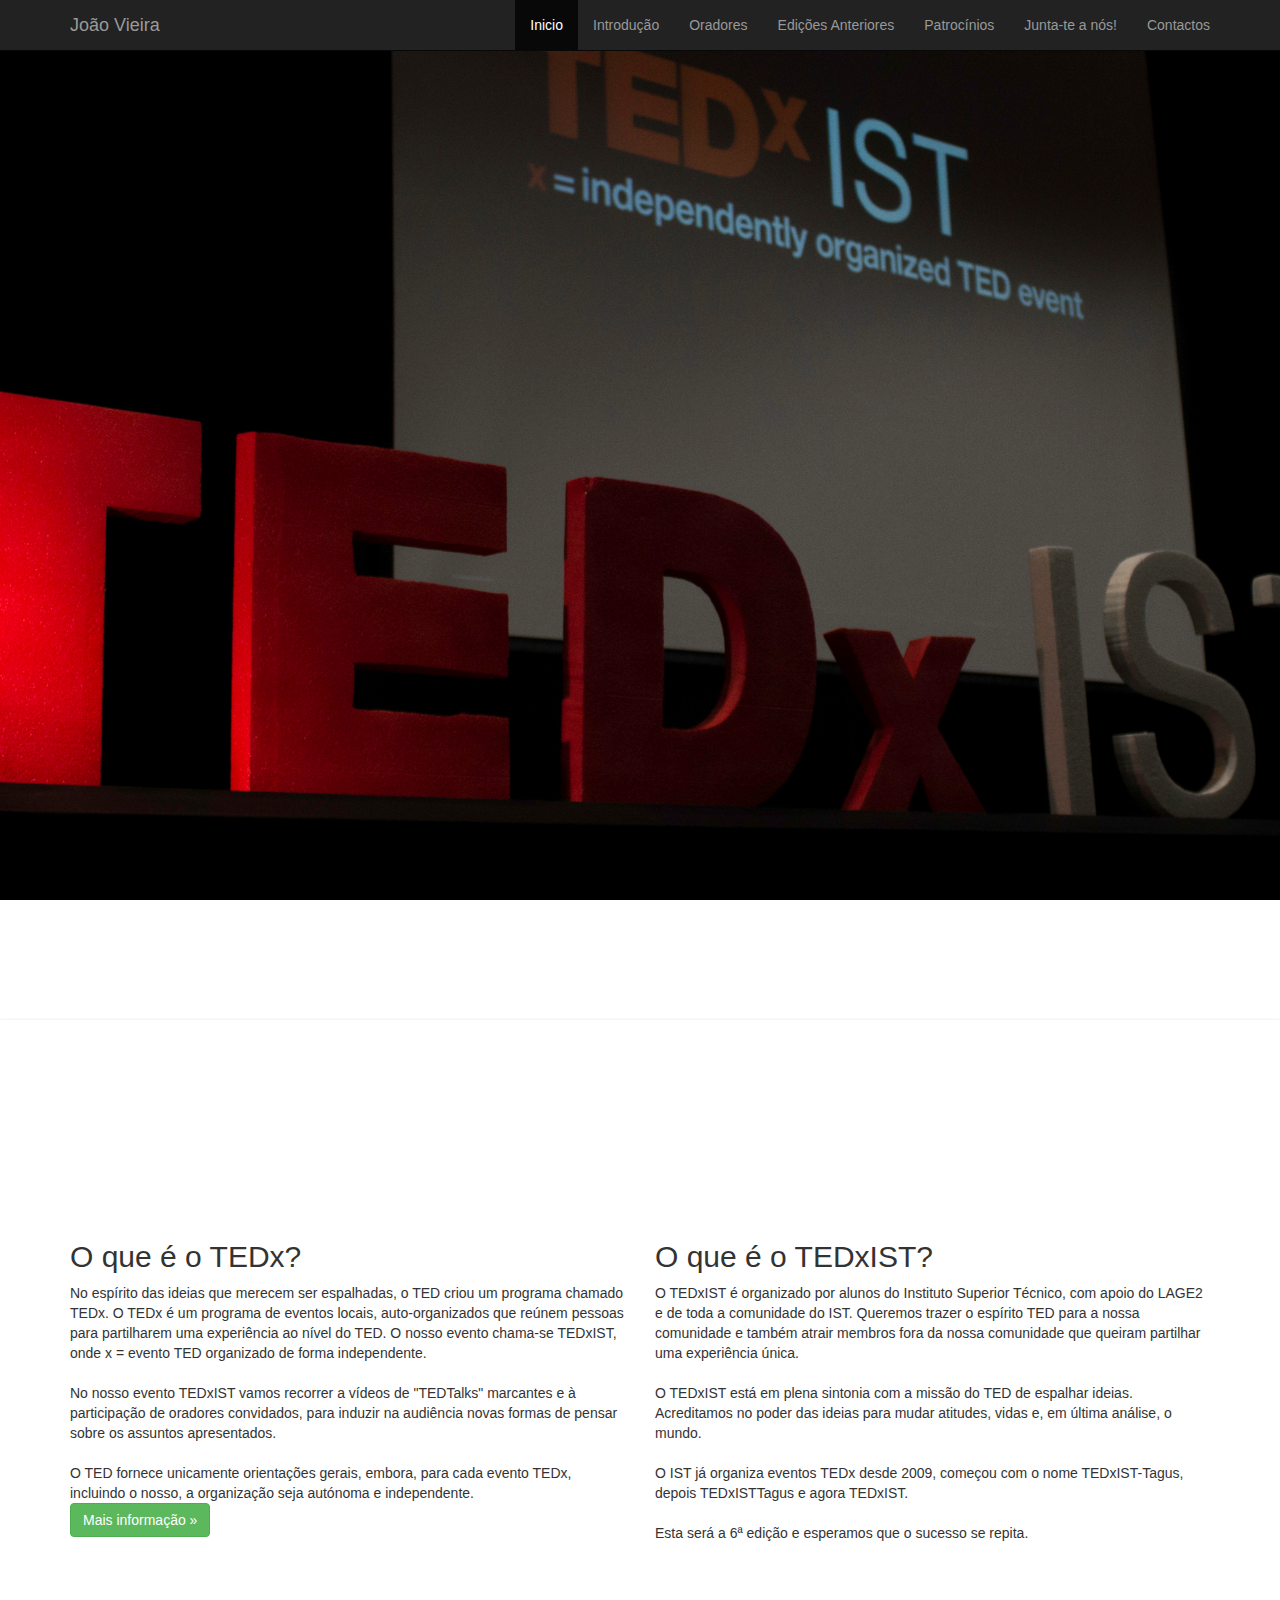
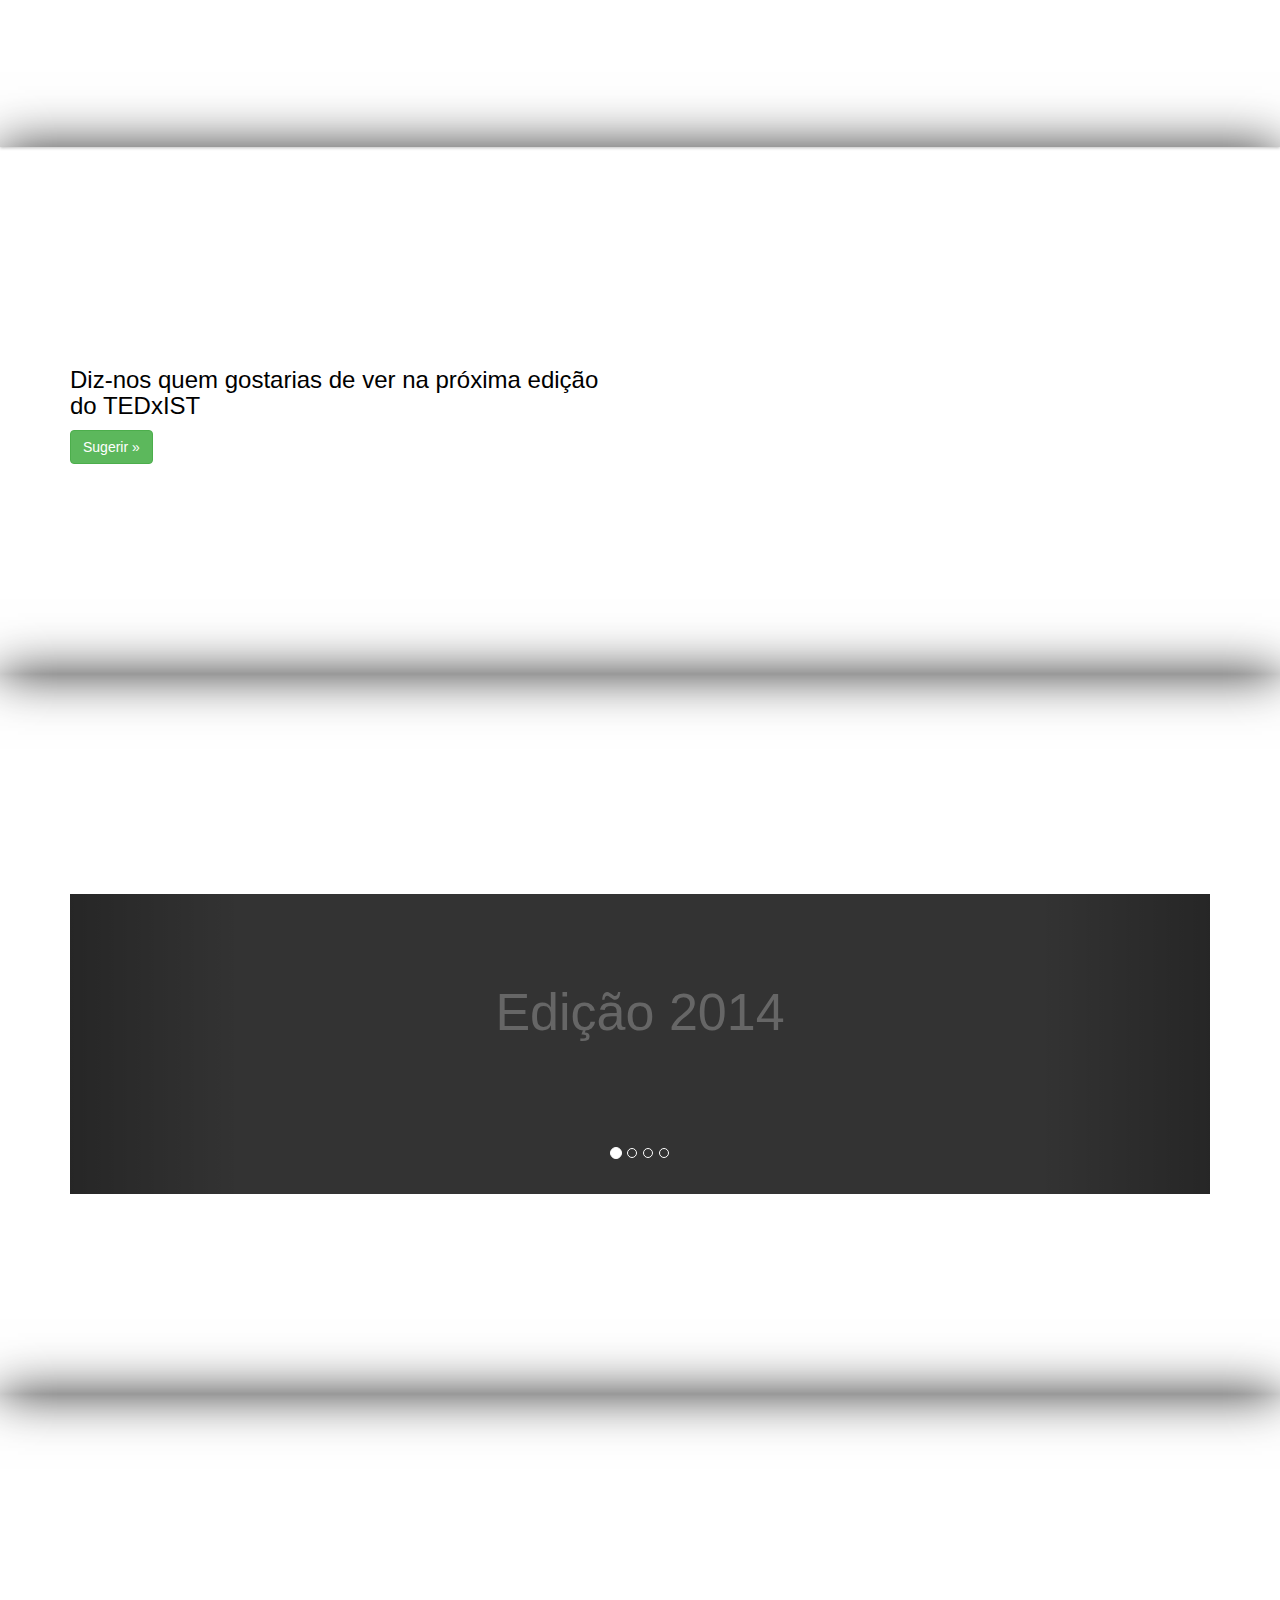
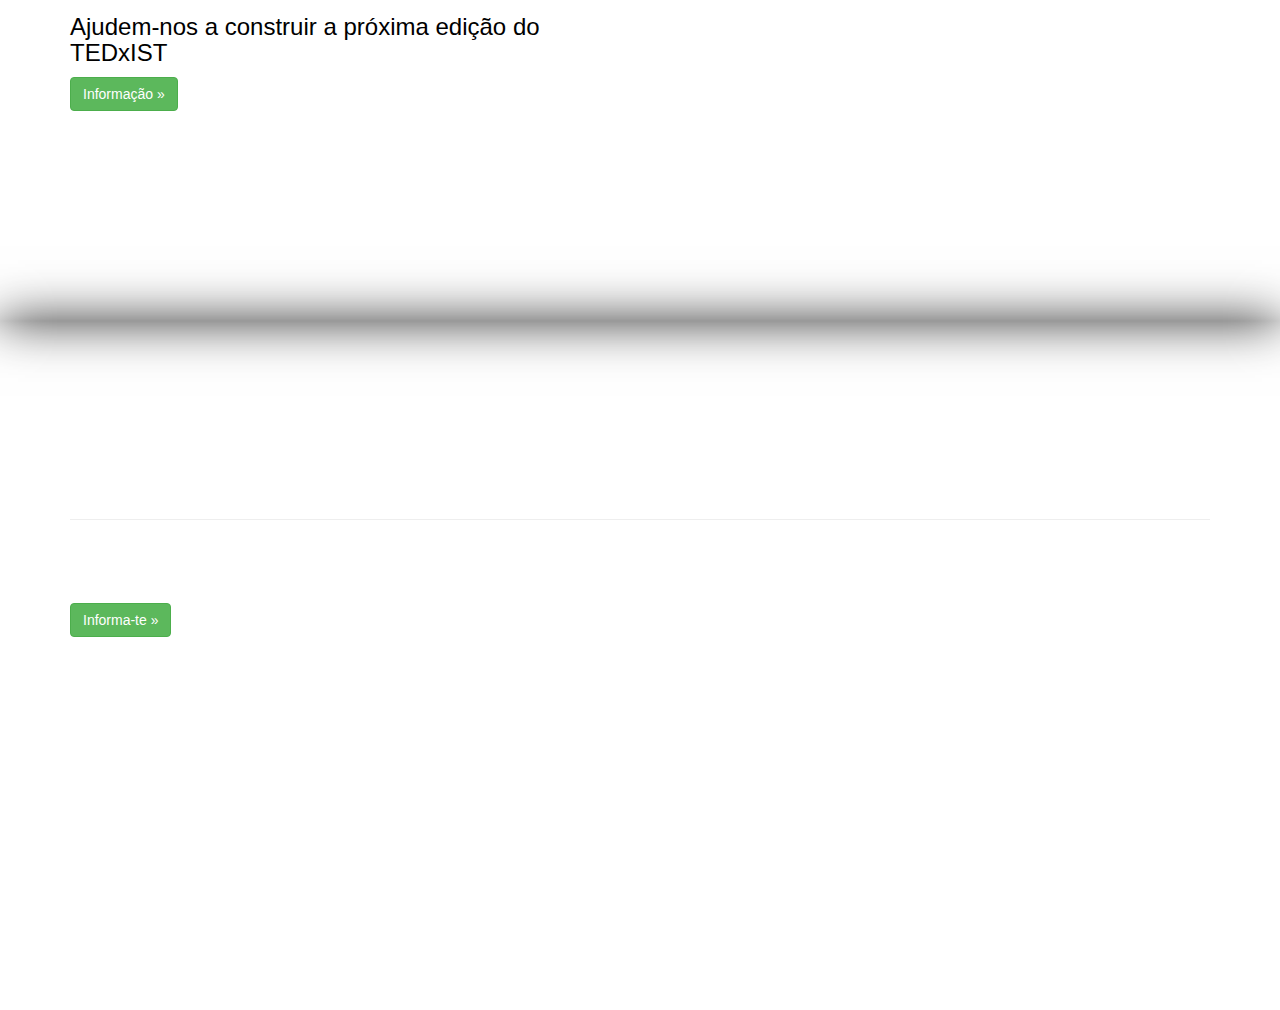
==== commit df7bee13: "testemunhos" ====
--- a/bootstrap/index.html
+++ b/bootstrap/index.html
@@ -25,7 +25,7 @@
                     <li class="active"><a href="#home_slide">Inicio</a></li>
                     <li><a href="#intro_slide">Introdução</a></li>
                     <li><a href="#speakers_slide">Oradores</a></li>
-                    <li><a href="#history_slide">Edições Anteriores</a></li>
+                    <li><a href="#prevEditions_slide">Edições Anteriores</a></li>
                     <li><a href="#sponsors_slide">Patrocínios</a></li>
                     <li><a href="#recruit_slide">Junta-te a nós!</a></li>
                     <li><a href="#contacts_slide">Contactos</a></li>
@@ -156,78 +156,53 @@
             </div>
         </div>
     </section>
-
+    <section id="sponsors_slide" data-speed="4" data-type="background">
+        <div class="container">
+            <div class="row">
+                <div class="col-md-6">
+                    <h2 class="textslide">Ajudem-nos a construir a próxima edição do TEDxIST</h2>
+
+                    <p><a class="btn btn-success" href="">Informação &raquo;</a></p>
+                </div>
+            </div>
+        </div>
+    </section>
     <!-- Section #3 -->
     <section id="about" data-speed="2" data-type="background">
         <div class="container">
             <div class="page-header">
-                <h1>Final Section Headline <small>Some subtext goes here...</small></h1>
-            </div>
-            <div class="row-fluid">
-                <div class="span4">
-                    <h2>More Details</h2>
-                    <p>Donec sed odio dui. Etiam porta sem malesuada magna mollis euismod. Nullam id dolor id nibh ultricies vehicula ut id elit. Morbi leo risus, porta ac consectetur ac, vestibulum at eros. Praesent commodo cursus magna, vel scelerisque cursus nisl consectetur et.</p>
-                    <p>Donec sed odio dui. Etiam porta sem malesuada magna mollis euismod. Nullam id dolor id nibh ultricies vehicula ut id elit. Morbi leo risus, porta ac consectetur ac, vestibulum at eros. Praesent commodo cursus magna, vel scelerisque cursus nisl consectetur et.</p>
-                    <p><a class="btn btn-success">View details &raquo;</a></p>
+                <h1>Juntem-se à nossa equipa!</h1>
+            </div>
+            <div class="row">
+                <div class="col-md-12">
+                    <h2>Gostavas de ajudar na organização do próximo TEDxIST?</h2>
+                    <p><a class="btn btn-success">Informa-te &raquo;</a></p>
                 </div><!-- /.span4 -->
-                <div class="span4">
-                    <h2>Heading</h2>
-                    <div class="media">
-                        <a class="pull-left" href="#">
-                            <img class="media-object" src="images/check.png">
-                        </a>
-                        <div class="media-body">
-                            <h4 class="media-heading">Media heading</h4>
-                            Cras sit amet nibh libero, in gravida nulla. Nulla vel metus scelerisque ante.
-                        </div>
-                    </div>
-                    <div class="media">
-                        <a class="pull-left" href="#">
-                            <img class="media-object" src="images/check.png">
-                        </a>
-                        <div class="media-body">
-                            <h4 class="media-heading">Media heading</h4>
-                            Cras sit amet nibh libero, in gravida nulla. Nulla vel metus scelerisque ante.
-                        </div>
-                    </div>
-                    <div class="media">
-                        <a class="pull-left" href="#">
-                            <img class="media-object" src="images/check.png">
-                        </a>
-                        <div class="media-body">
-                            <h4 class="media-heading">Media heading</h4>
-                            Cras sit amet nibh libero, in gravida nulla. Nulla vel metus scelerisque ante.
-                        </div>
-                    </div>
-                </div><!-- /.span4 -->
-                <div class="span4">
-                    <h2>Log In</h2>
-                    <form class="form">
-                        <div class="control-group">
-                            <label class="control-label" for="inputEmail">Email</label>
-                            <div class="controls">
-                                <input type="text" id="inputEmail" placeholder="Email">
-                            </div>
-                        </div>
-                        <div class="control-group">
-                            <label class="control-label" for="inputPassword">Password</label>
-                            <div class="controls">
-                                <input type="password" id="inputPassword" placeholder="Password">
-                            </div>
-                        </div>
-                        <div class="control-group">
-                            <div class="controls">
-                                <label class="checkbox">
-                                    <input type="checkbox"> Remember me <br><br>
-                                </label>
-                                <button type="submit" class="btn btn-success">Sign in</button>
-                            </div>
-                        </div>
-                    </form>
-                </div><!-- /.span4 -->
-            </div>
-        </div>
-    </section>
+            </div>
+            <div class="container">
+                <h2>Testemunhos</h2>
+                <div class="row">
+                    <div class="col-md-6">
+                        Franciso Gusmão<br>
+                        "Foi óptimo trabalhar com toda a equipa do TEDxIST, e ter realizado um evento do qual tenho muito orgulho.
+                        Sinto que conseguimos passar inspiração e criatividade,
+                        o meu objectivo desde o primeiro dia de trabalho."
+                    </div><!-- /.span4 -->
+                    <div class="col-md-6">
+                        Jorge Saldanha<br>
+                        "O TEDxIST 2014 foi o primeiro evento que organizei. Foi um desafio gigante, mas que valeu a pena, sem qualquer dúvida.
+                        Graças a uma equipa espetacular, com muito empenho, conseguimos realizar mais uma edição bem sucedida.
+                        Espero que o interesse das pessoas se mantenha, este é um evento pensado por alunos e para alunos"
+                    </div><!-- /.span4 -->
+                    <div class="col-md-6">
+                        Rui Santos<br>
+                        "Os eventos TED e TEDx proporcionam experiências de interesse e criativas capazes de inspirar o mundo.
+                        Conseguir fazer passar tudo isto pelo Técnico foi, também, uma experiência inesquecível e bem conseguida
+                        graças a uma equipa de pessoas formidáveis."
+                    </div><!-- /.span4 -->
+                </div>
+            </div>
+</section>
 
     <!-- jQuery (necessary for Bootstrap's JavaScript plugins) -->
     <script src="https://ajax.googleapis.com/ajax/libs/jquery/1.11.0/jquery.min.js"></script>
--- a/bootstrap/css/style.css
+++ b/bootstrap/css/style.css
@@ -1,6 +1,6 @@
 #home_slide {
     background: url(../images/main1.jpg) 50% 0 fixed;
-    background-size:cover;
+    background-size: cover;
     height: auto;
     margin: 0 auto;
     width: 100%;
@@ -9,19 +9,20 @@
     padding: 100px 0;
 }
 
-#intro_slide { 
-			background-color:white;
-			height: auto;  
-			margin: 0 auto; 
-		    width: 100%; 
-		    position: relative; 
-		    box-shadow: 0 1px 3px rgba(0,0,0,.25);
-		    padding: 200px 0;
+#intro_slide {
+    background: url(../images/intro.png) 50% 0 fixed;
+    background-color: white;
+    height: auto;
+    margin: 0 auto;
+    width: 100%;
+    position: relative;
+    box-shadow: 0 1px 3px rgba(0,0,0,.25);
+    padding: 200px 0;
 }
 
 #speakers_slide {
     background: url(../images/speakers1.jpg) 50% 0 fixed;
-    background-size:cover;
+    background-size: cover;
     height: auto;
     margin: 0 auto;
     width: 100%;
@@ -30,8 +31,19 @@
     padding: 200px 0;
 }
 
+#sponsors_slide {
+    background: url(../images/sponsor1.jpg) 50% 0 fixed;
+    background-size: cover;
+    height: auto;
+    margin: 0 auto;
+    width: 100%;
+    position: relative;
+    box-shadow: 0 0 50px rgba(0,0,0,0.8);
+    padding: 200px 0;
+}
+
 #prevEditions_slide {
-    background-size:cover;
+    background: url(../images/intro.png) 50% 0 fixed;
     height: auto;
     margin: 0 auto;
     width: 100%;
@@ -51,32 +63,35 @@
     color: #fff;
 }
 
-.specialh2{
-    margin: 0;     
+.specialh2 {
+    margin: 0;
     color: #666;
     padding-top: 90px;
     font-size: 52px;
-    font-family: "trebuchet ms", sans-serif;    
-}
-.item{
-    background: #333;    
+    font-family: "trebuchet ms", sans-serif;
+}
+
+.item {
+    background: #333;
     text-align: center;
     height: 300px !important;
 }
-.carousel{
+
+.carousel {
     margin-top: 20px;
 }
-.bs-example{
-	margin: 20px;
+
+.bs-example {
+    margin: 20px;
 }
 
 .post-content {
     background: none repeat scroll 0 0 #FFFFFF;
     opacity: 0.5;
-    top:0;
-    left:0;
+    top: 0;
+    left: 0;
     position: absolute;
-
+}
 
 /* Non-essential demo stuff */
 .hero-unit {
@@ -95,10 +110,10 @@
     background-color: black;
 }
 
-.textslide{
-    background:rgba(255,255,255,0.5);
+.textslide {
+    background: rgba(255,255,255,0.5);
     border-radius: 10px;
-    color:black;
+    color: black;
     font-size: x-large;
 }
 
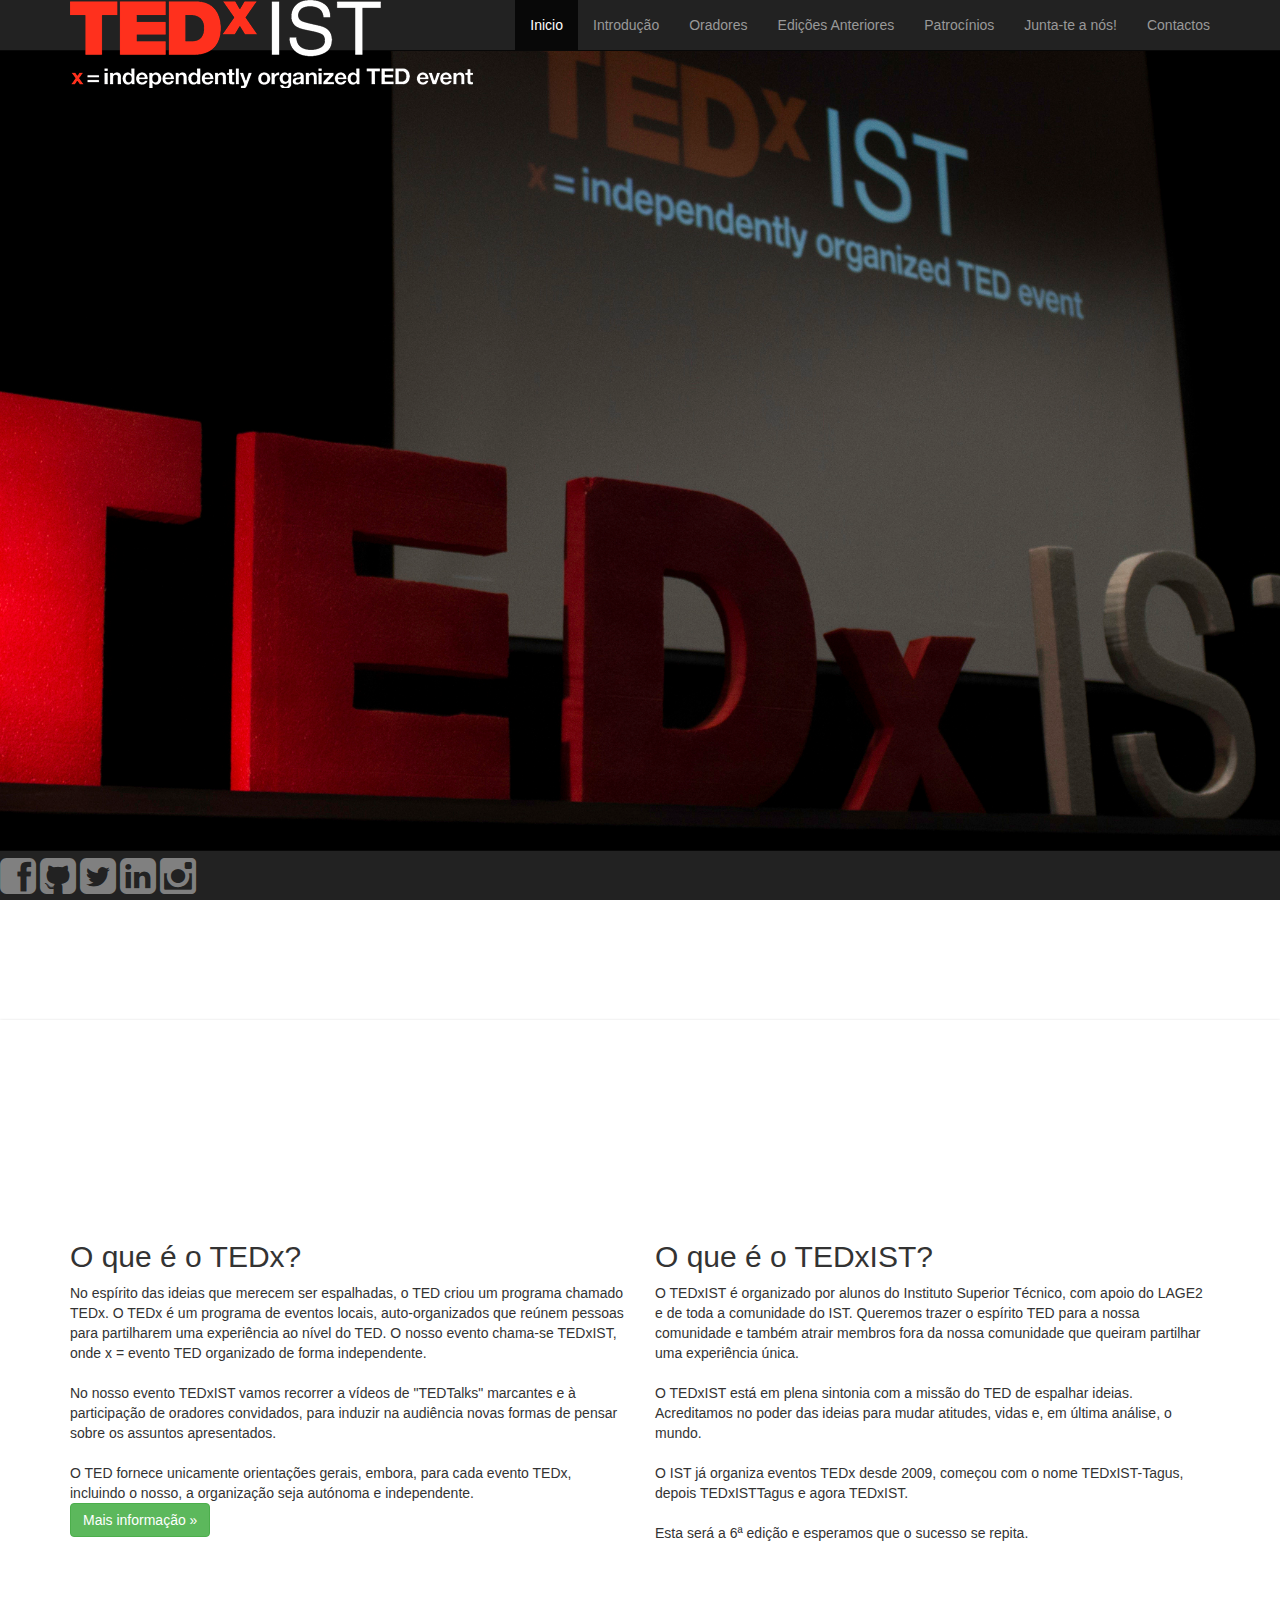
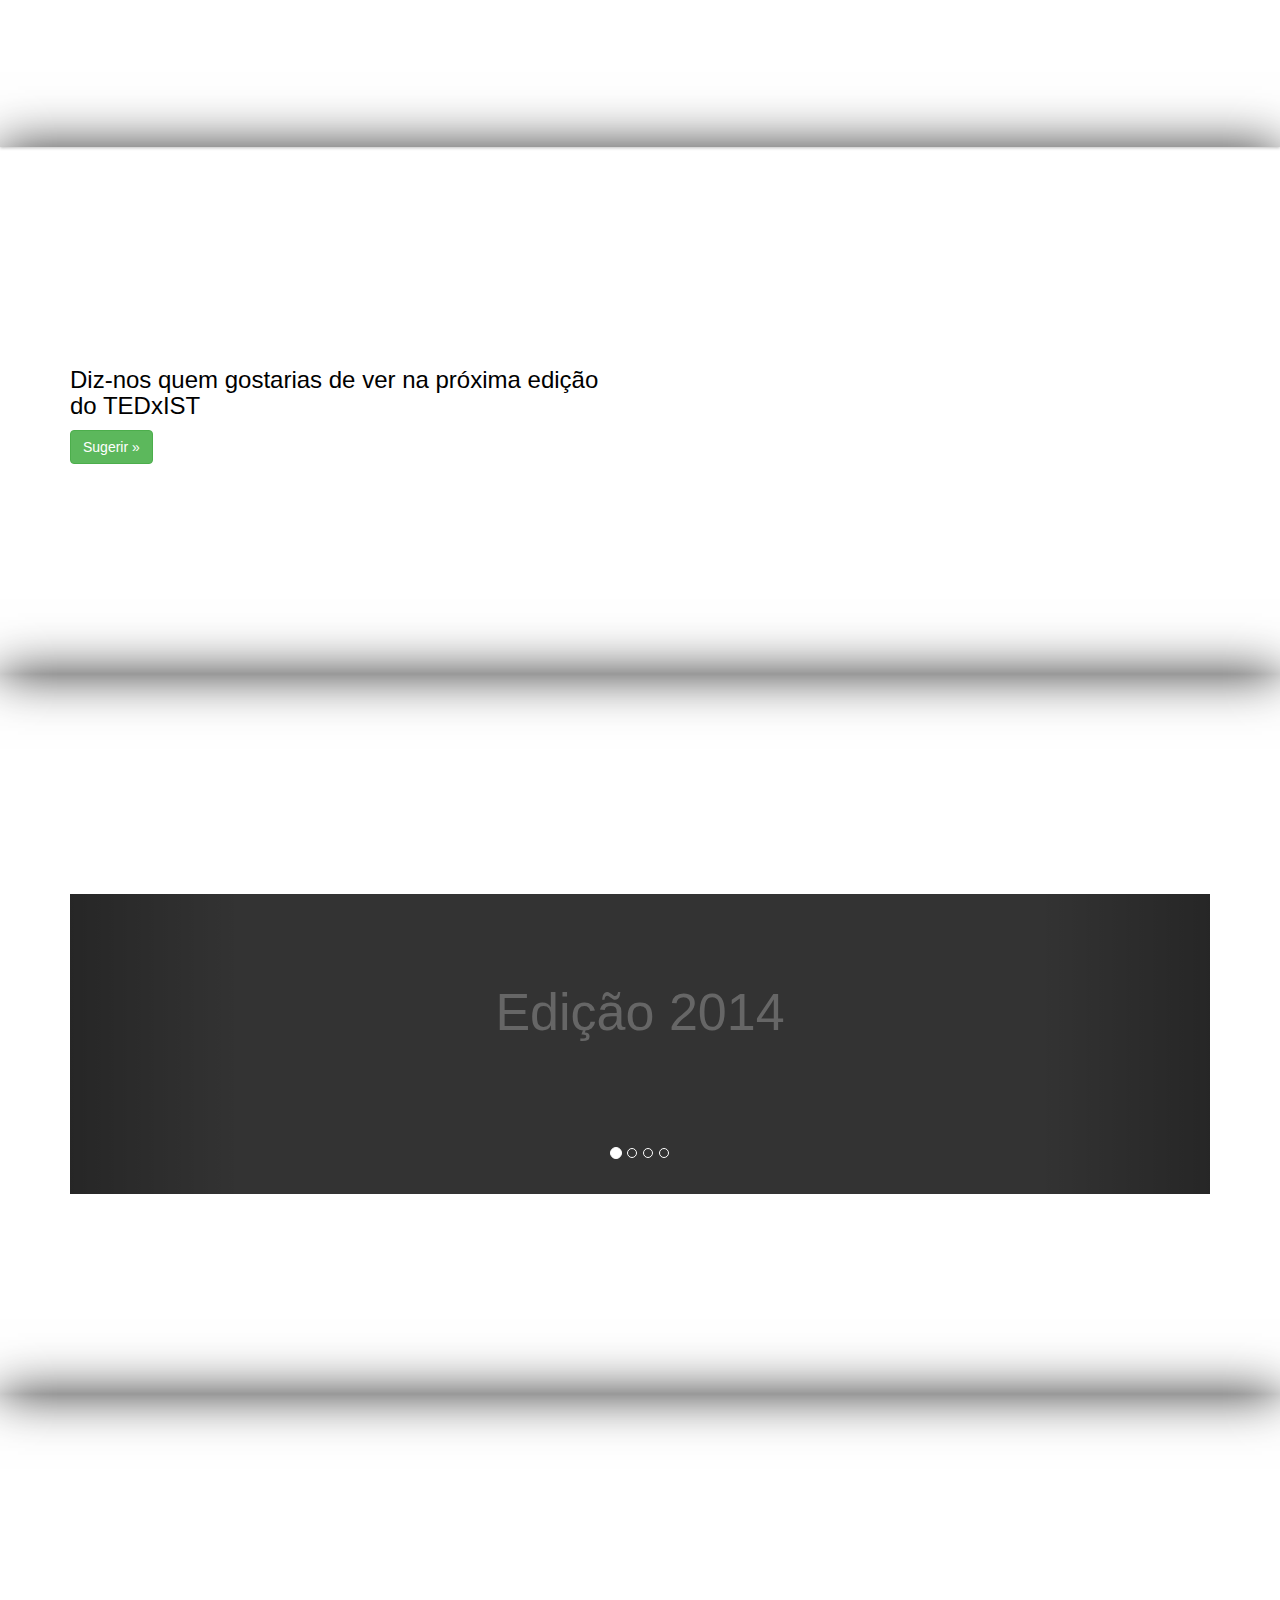
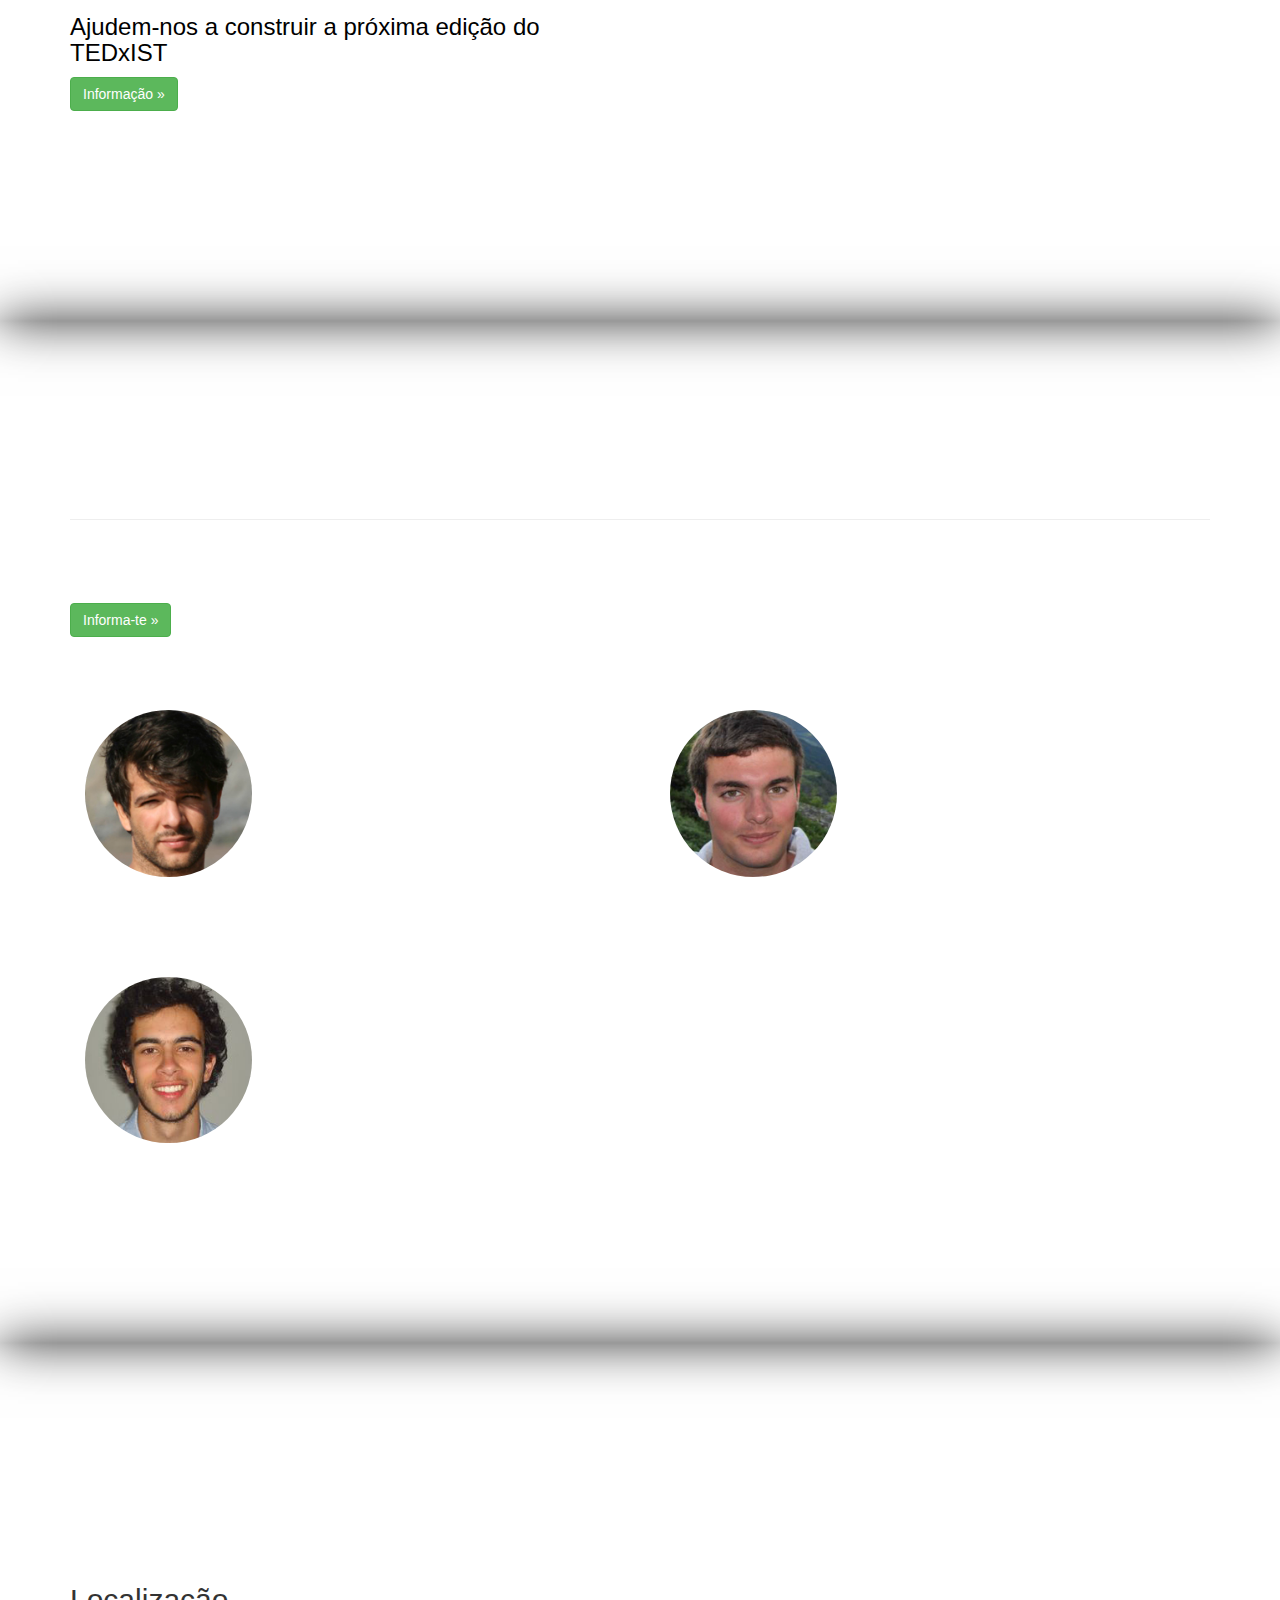
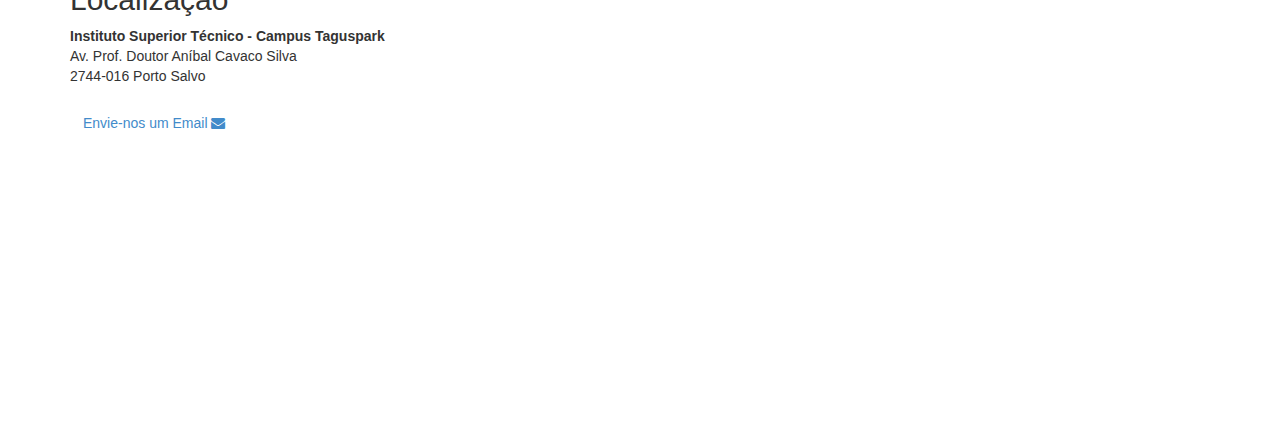
==== commit 0701df4b: "final touches" ====
--- a/bootstrap/index.html
+++ b/bootstrap/index.html
@@ -6,20 +6,23 @@
     <title>TEDxIST</title>
     <link rel="shortcut icon" type="image/x-icon" href="img/favicon.ico">
 
-	<link href="css/bootstrap.min.css" rel="stylesheet" media="screen">
+    <link href="css/bootstrap.min.css" rel="stylesheet" media="screen">
     <link rel="stylesheet" type="text/css" href="./css/style.css">
-	<script src="js/init.js"></script>
+    <!-- Font Awesome -->
+    <link rel="stylesheet" href="fonts/font-awesome-4.0.3/css/font-awesome.min.css">
+    <script src="js/init.js"></script>
 </head>
 
 <body>
     <div class="navbar navbar-inverse navbar-fixed-top">
         <div class="container">
-            <a href="#" class="navbar-brand">Jo&atilde;o Vieira</a>
             <button class="navbar-toggle" data-toggle="collapse" data-target=".navHeaderCollapse">
                 <span class="icon-bar"></span>
                 <span class="icon-bar"></span>
                 <span class="icon-bar"></span>
             </button>
+            <a class="navbar-brand fixed" rel="home" href="#" ><img src="./images/tedxMedia/TEDxISTwhite_small.png" /></a>
+
             <div class="collapse navbar-collapse navHeaderCollapse">
                 <ul class="nav navbar-nav navbar-right">
                     <li class="active"><a href="#home_slide">Inicio</a></li>
@@ -90,7 +93,7 @@
             <div class="row">
                 <div class="col-md-6">
                     <h2 class="textslide">Diz-nos quem gostarias de ver na próxima edição do TEDxIST</h2>
-                    
+
                     <p><a class="btn btn-success" href="">Sugerir &raquo;</a></p>
                 </div>
             </div>
@@ -168,7 +171,7 @@
         </div>
     </section>
     <!-- Section #3 -->
-    <section id="about" data-speed="2" data-type="background">
+    <section id="recruit_slide" data-speed="2" data-type="background">
         <div class="container">
             <div class="page-header">
                 <h1>Juntem-se à nossa equipa!</h1>
@@ -180,29 +183,73 @@
                 </div><!-- /.span4 -->
             </div>
             <div class="container">
-                <h2>Testemunhos</h2>
                 <div class="row">
+                    <div class="col-md-12"><h2>Testemunhos</h2></div>
                     <div class="col-md-6">
-                        Franciso Gusmão<br>
+                        <img src="images/testemonials/franciscogusmao.jpg" style="border-radius: 90px; width:30%" />
+                        Franciso Gusmão<br><br>
                         "Foi óptimo trabalhar com toda a equipa do TEDxIST, e ter realizado um evento do qual tenho muito orgulho.
                         Sinto que conseguimos passar inspiração e criatividade,
                         o meu objectivo desde o primeiro dia de trabalho."
                     </div><!-- /.span4 -->
                     <div class="col-md-6">
-                        Jorge Saldanha<br>
+                        <img src="images/testemonials/jorgesaldanha.jpg" style="border-radius: 90px; width:30%" />
+
+                        Jorge Saldanha<br><br>
                         "O TEDxIST 2014 foi o primeiro evento que organizei. Foi um desafio gigante, mas que valeu a pena, sem qualquer dúvida.
                         Graças a uma equipa espetacular, com muito empenho, conseguimos realizar mais uma edição bem sucedida.
                         Espero que o interesse das pessoas se mantenha, este é um evento pensado por alunos e para alunos"
                     </div><!-- /.span4 -->
                     <div class="col-md-6">
-                        Rui Santos<br>
+                        <img src="images/testemonials/ruisantos.jpg" style="border-radius: 90px; width:30%" />
+                        Rui Santos<br><br>
                         "Os eventos TED e TEDx proporcionam experiências de interesse e criativas capazes de inspirar o mundo.
                         Conseguir fazer passar tudo isto pelo Técnico foi, também, uma experiência inesquecível e bem conseguida
                         graças a uma equipa de pessoas formidáveis."
                     </div><!-- /.span4 -->
                 </div>
             </div>
-</section>
+    </section>
+
+    <section id="contacts_slide" data-speed="4" data-type="background">
+        <div class="container">
+            <div class="row">
+                <!--<div class="col-md-12"><h2>Contactos</h2></div>-->
+                <div class="col-md-6">
+                    <div>
+                        <br>
+                        <h2>Localização</h2>
+                        <address>
+                            <strong>Instituto Superior Técnico - Campus Taguspark</strong><br>
+                            Av. Prof. Doutor Aníbal Cavaco Silva<br> 2744-016 Porto
+                            Salvo<br>
+                        </address>
+                        <p>
+                            <a href="mailto:info@tedxist.tecnico.ulisboa.pt" target="_blank" class="btn">
+                                Envie-nos um Email
+                                <i class="fa fa-envelope"></i>
+                            </a>
+                        </p>
+                    </div>
+                    
+                </div><!-- /.span4 -->
+                <div class="col-md-6">
+                    <iframe width="100%" height="290" frameborder="0" scrolling="no" marginheight="0" marginwidth="0" src="https://maps.google.com/maps?f=q&amp;source=embed&amp;hl=pt-PT&amp;geocode=&amp;q=Instituto+Superior+T%C3%A9cnico+-+U.+T.+L.+-+Campus+Taguspark,+Portugal&amp;aq=&amp;sll=38.995438,-9.141194&amp;sspn=1.135614,2.469177&amp;ie=UTF8&amp;hq=Instituto+Superior+T%C3%A9cnico+-+U.+T.+L.+-+Campus+Taguspark,+Portugal&amp;t=m&amp;cid=10559304975275012102&amp;hnear=&amp;ll=38.739021,-9.302588&amp;spn=0.026779,0.047207&amp;z=14&amp;iwloc=A&amp;output=embed"></iframe>
+                </div><!-- /.span4 -->
+            </div>
+        </div>
+    </section>
+
+    <div class="navbar navbar-fixed-bottom navbar-inverse">
+
+        <div class="socialnetworks text-left">
+            <li class="fa fa-facebook-square fa-5x" onclick="OpenInNewTab('https://www.facebook.com/JoaoTVieira')"></li>
+            <li class="fa fa-github-square fa-5x" onclick="OpenInNewTab('https://github.com/ovieira')"></li>
+            <li class="fa fa-twitter-square fa-5x" onclick="OpenInNewTab('https://twitter.com/o_vieira')"></li>
+            <li class="fa fa-linkedin-square fa-5x" onclick="OpenInNewTab('https://www.linkedin.com/profile/view?id=217712133')"></li>
+            <li class="fa fa-instagram fa-5x" onclick="OpenInNewTab('http://instagram.com/o_vieira')"></li>
+        </div>
+    </div>
 
     <!-- jQuery (necessary for Bootstrap's JavaScript plugins) -->
     <script src="https://ajax.googleapis.com/ajax/libs/jquery/1.11.0/jquery.min.js"></script>
--- a/bootstrap/css/style.css
+++ b/bootstrap/css/style.css
@@ -52,7 +52,7 @@
     padding: 200px 0;
 }
 
-#about {
+#recruit_slide {
     background: url(../images/about.png) 50% 0 fixed;
     height: auto;
     margin: 0 auto;
@@ -61,6 +61,16 @@
     box-shadow: 0 0 50px rgba(0,0,0,0.8);
     padding: 100px 0;
     color: #fff;
+}
+
+#contacts_slide {
+    background: url(../images/intro.png) 50% 0 fixed;
+    height: auto;
+    margin: 0 auto;
+    width: 100%;
+    position: relative;
+    box-shadow: 0 0 50px rgba(0,0,0,0.8);
+    padding: 200px 0;
 }
 
 .specialh2 {
@@ -93,6 +103,25 @@
     position: absolute;
 }
 
+.socialnetworks li {
+    transition: color .5s ease-in;
+    color: gray;
+    cursor: pointer;
+    text-align: center;
+    margin-top: 5px;
+    font-size: 3em;
+    height: auto;
+}
+
+    .socialnetworks li:hover {
+        color: white;
+    }
+
+    .socialnetworks li a {
+        display: block;
+    }
+
+
 /* Non-essential demo stuff */
 .hero-unit {
     background-color: #fff;
@@ -116,6 +145,8 @@
     color: black;
     font-size: x-large;
 }
+
+.navbar-brand { max-height: 40px; overflow: visible;padding-top: 0;padding-bottom: 0; }
 
 /* Class Selectors */
 
@@ -269,90 +300,3 @@
     font-size: 1.5em;
     text-align: justify;
 }
-
-/* Identifier Selectors*/
-
-
-/*#home_slide, #news_slide, #speakers_slide, #history_slide, #sponsors_slide, #recruit_slide, #contacts_slide {
-    overflow: hidden;
-    width: 100%;
-    padding: 0;
-}
-
-#home_slide {
-    background: url('../img/main1.jpg') 50% 0 no-repeat fixed;
-    background-size: cover;
-    height: 900px;
-    margin: 0;
-    -webkit-background-size: cover;
-    -moz-background-size: cover;
-}
-
-#news_slide {
-    background: url('../img/slide1.jpg') 50% 0 no-repeat fixed;
-    background-size: cover;
-    height: 600px;
-    margin: 0;
-    -webkit-background-size: cover;
-    -moz-background-size: cover;
-}
-
-#speakers_slide {
-    background: url('../img/speakers1.jpg') 50% 0 no-repeat fixed;
-    background-size: cover;
-    -webkit-background-size: cover;
-    -moz-background-size: cover;
-    color: #fff;
-    height: 600px;
-    margin: 0;
-}
-
-#history_slide {
-    background: url('../img/history2.jpg') 50% 0 no-repeat fixed;
-    background-size: cover;
-    -webkit-background-size: cover;
-    -moz-background-size: cover;
-    color: #fff;
-    height: 600px;
-    margin: 0;
-}
-
-#sponsors_slide {
-    background: url('../img/sponsor1.jpg') 50% 0 no-repeat fixed;
-    background-size: cover;
-    -webkit-background-size: cover;
-    -moz-background-size: cover;
-    color: #fff;
-    height: 600px;
-    margin: 0;
-}
-
-#recruit_slide {
-    background: url('../img/recruit1.jpg') 50% 0 no-repeat fixed;
-    background-size: cover;
-    -webkit-background-size: cover;
-    -moz-background-size: cover;
-    color: #fff;
-    height: 600px;
-    margin: 0;
-}
-
-#contacts_slide {
-    background: url('../img/contacts_slide.jpg') 50% 0 no-repeat fixed;
-    background-size: cover;
-    -webkit-background-size: cover;
-    -moz-background-size: cover;
-    color: #fff;
-    height: 600px;
-    margin: 0;
-}*/
-
-.greybg {
-    margin: auto;
-    width: 512px;
-    height: 70px;
-    background-color: rgba(0,0,0,.5);
-    /*background-size: cover;*/
-    position: relative;
-    border-radius: 300px;
-}
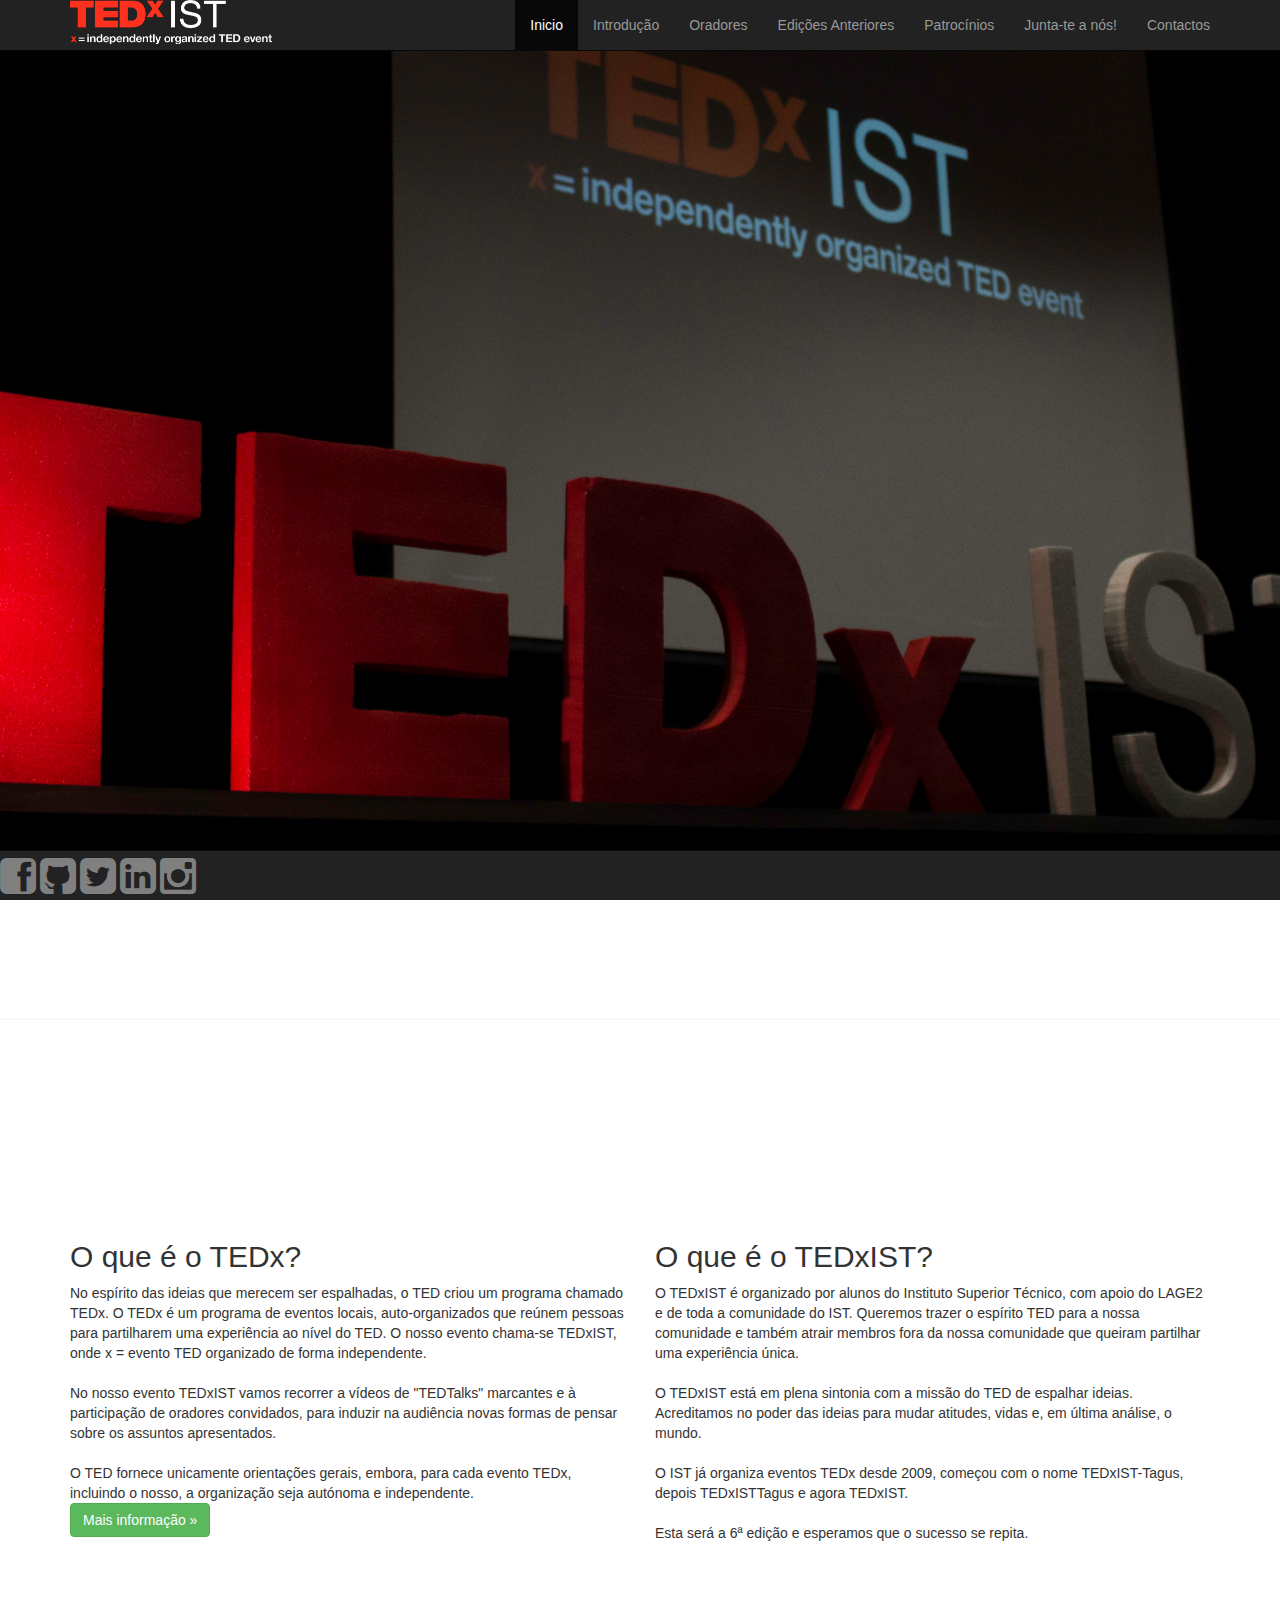
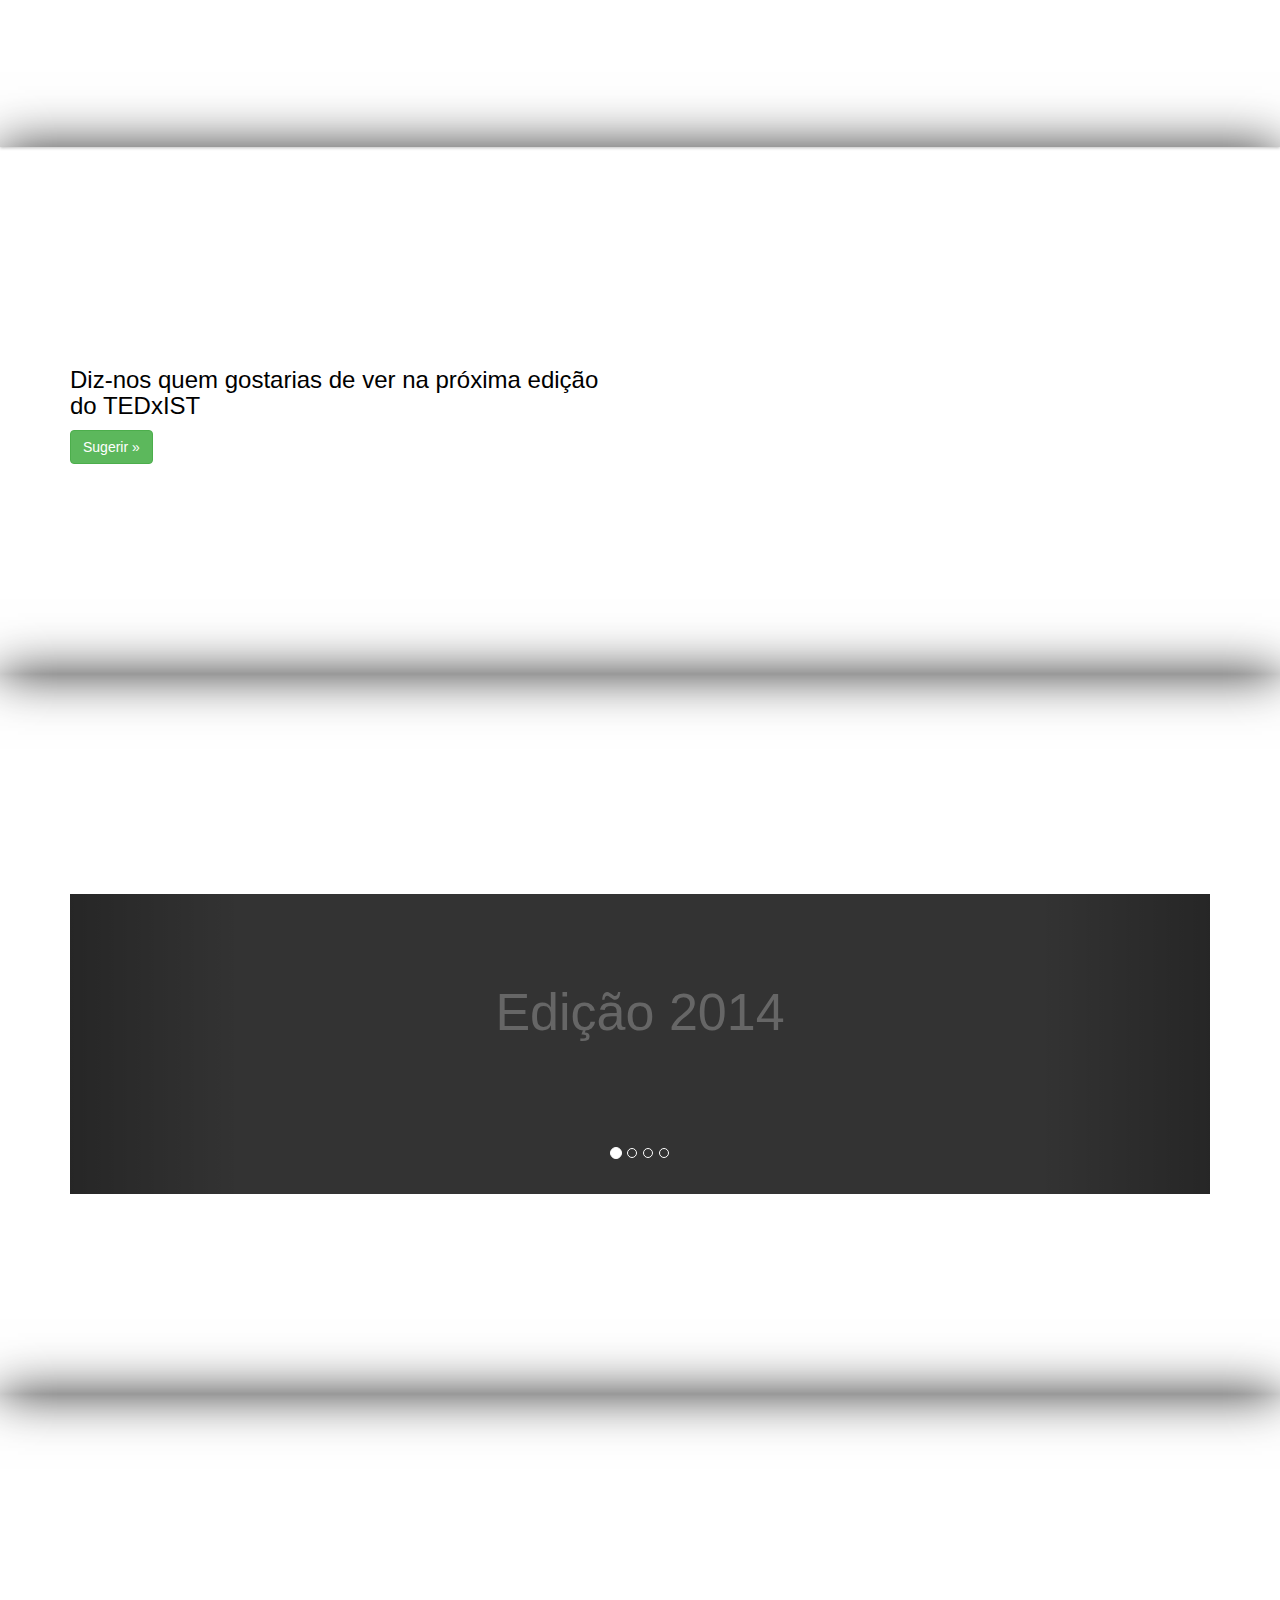
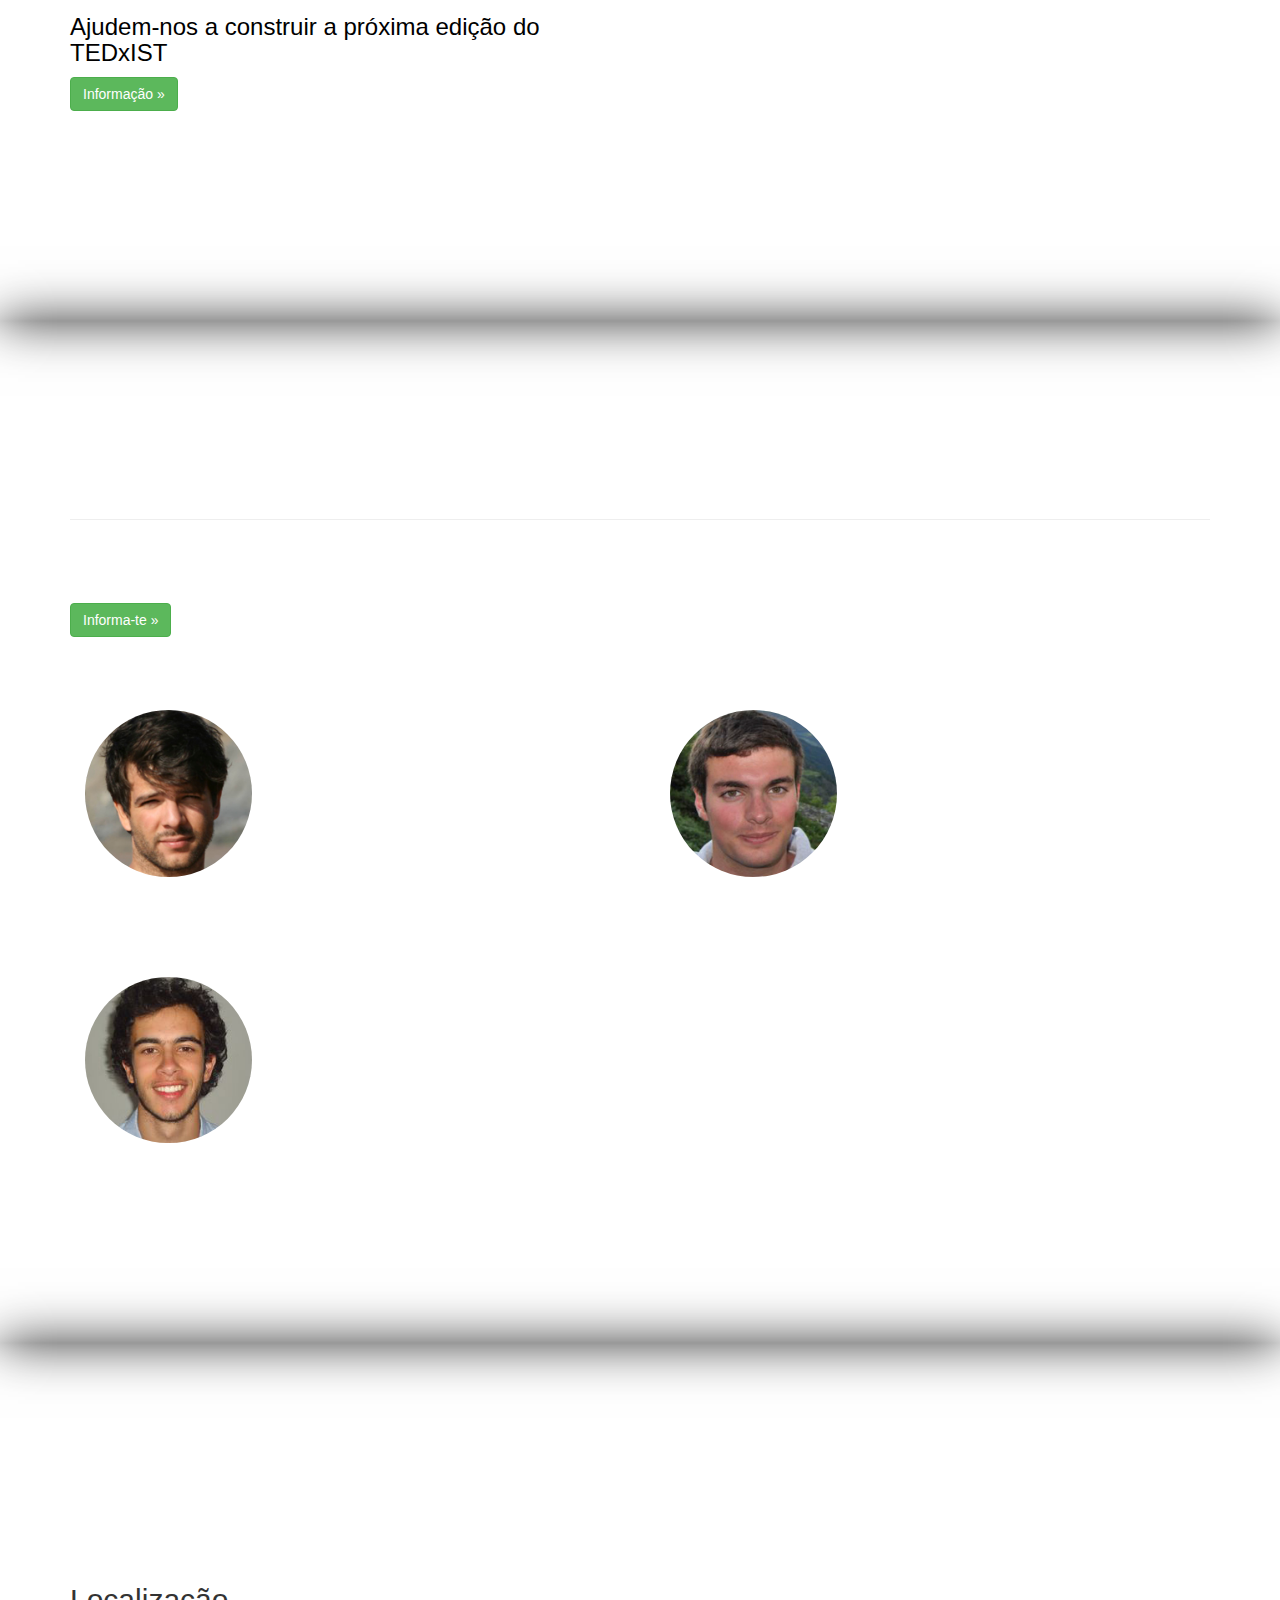
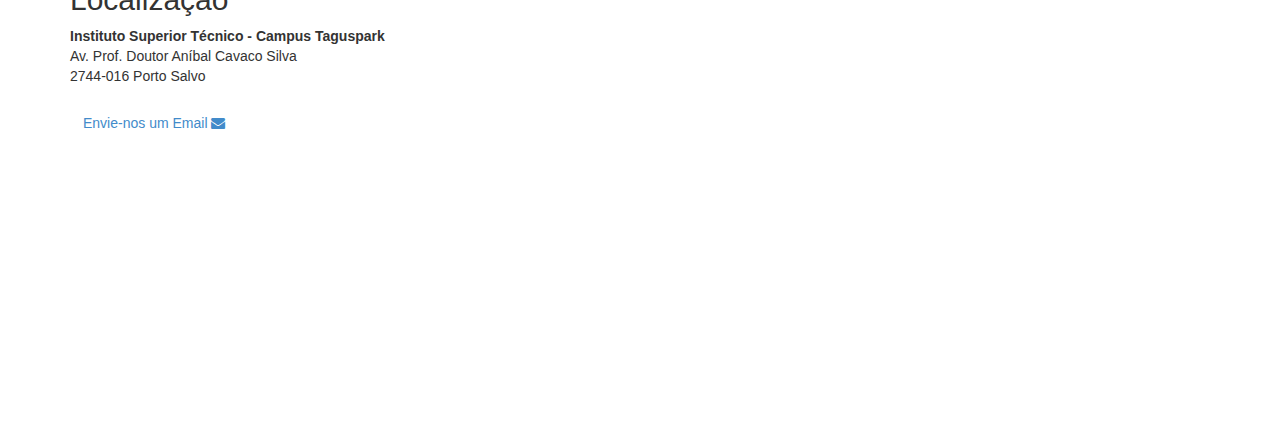
==== commit 7145cb5a: "more changes" ====
--- a/bootstrap/index.html
+++ b/bootstrap/index.html
@@ -21,7 +21,7 @@
                 <span class="icon-bar"></span>
                 <span class="icon-bar"></span>
             </button>
-            <a class="navbar-brand fixed" rel="home" href="#" ><img src="./images/tedxMedia/TEDxISTwhite_small.png" /></a>
+            <a class="navbar-brand fixed" rel="home" href="#" ><img src="./images/tedxMedia/TEDxISTwhite_small.png" style="width:50%"/></a>
 
             <div class="collapse navbar-collapse navHeaderCollapse">
                 <ul class="nav navbar-nav navbar-right">
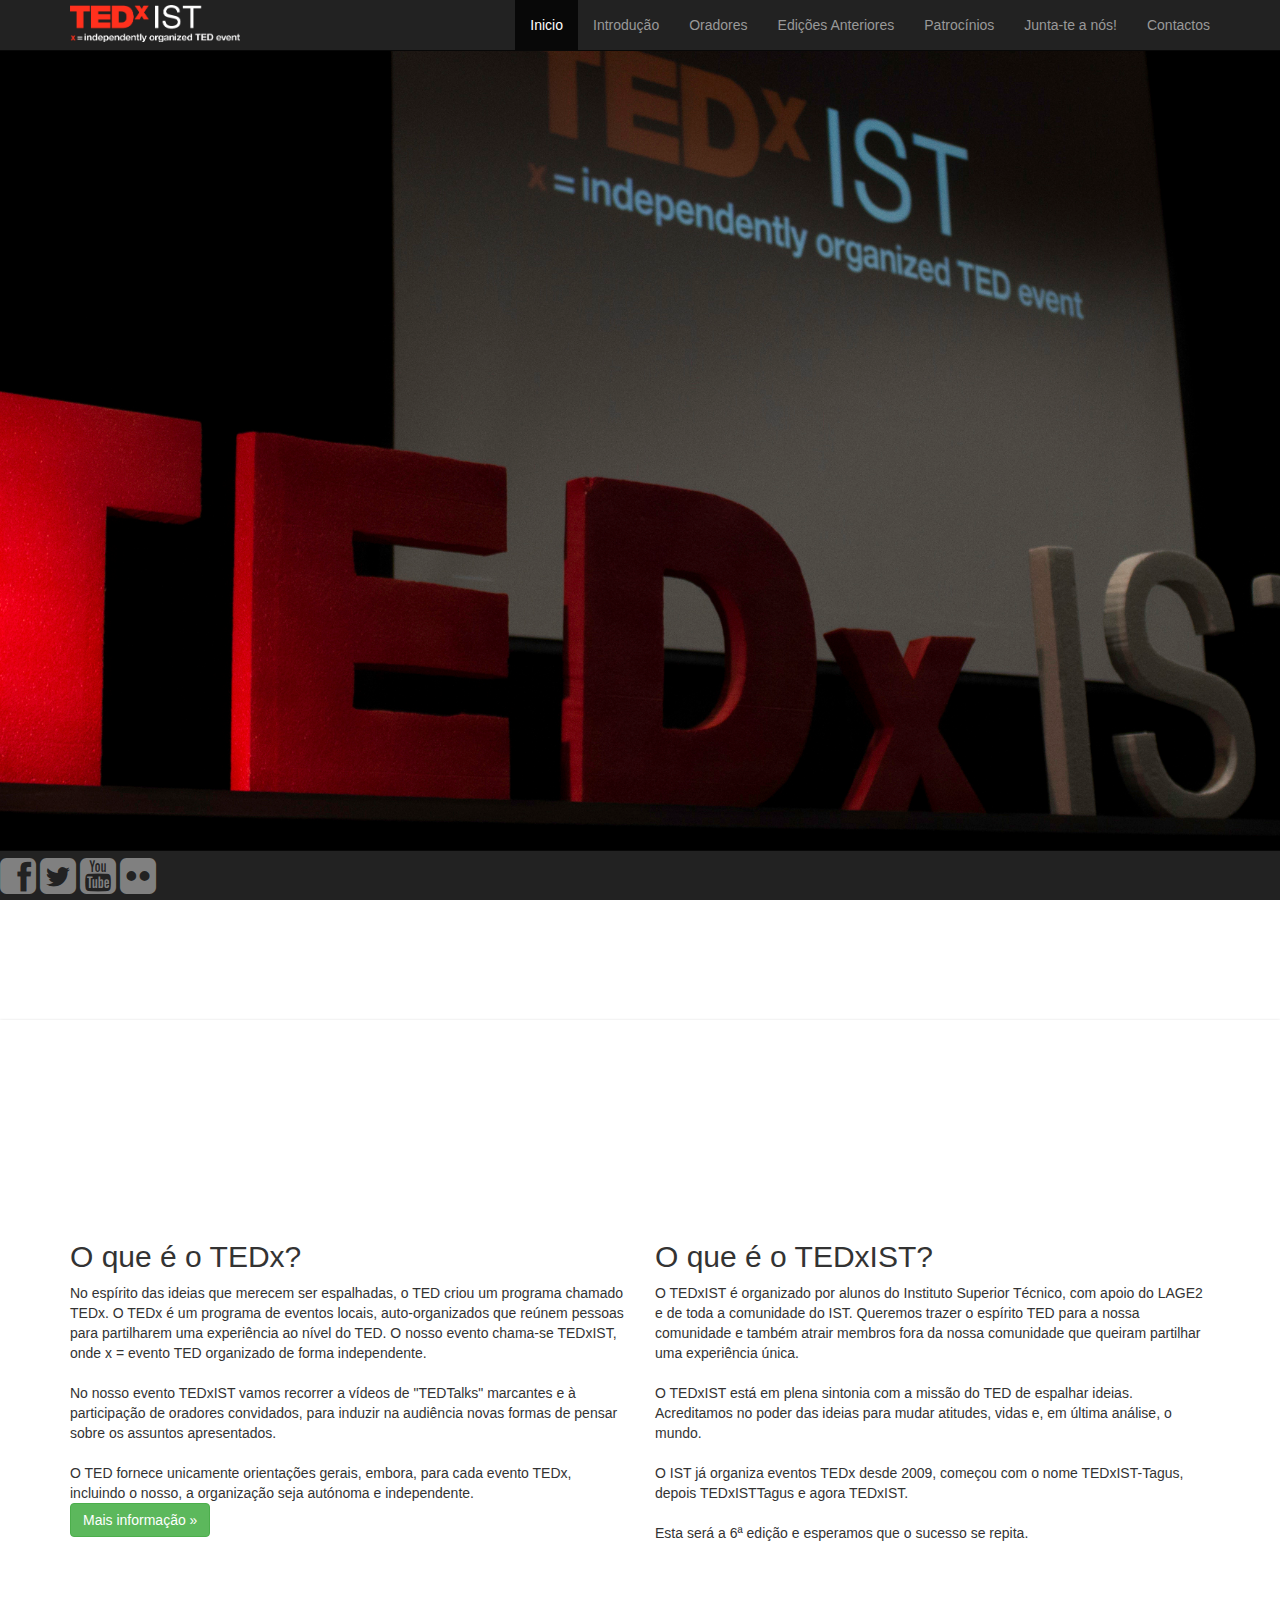
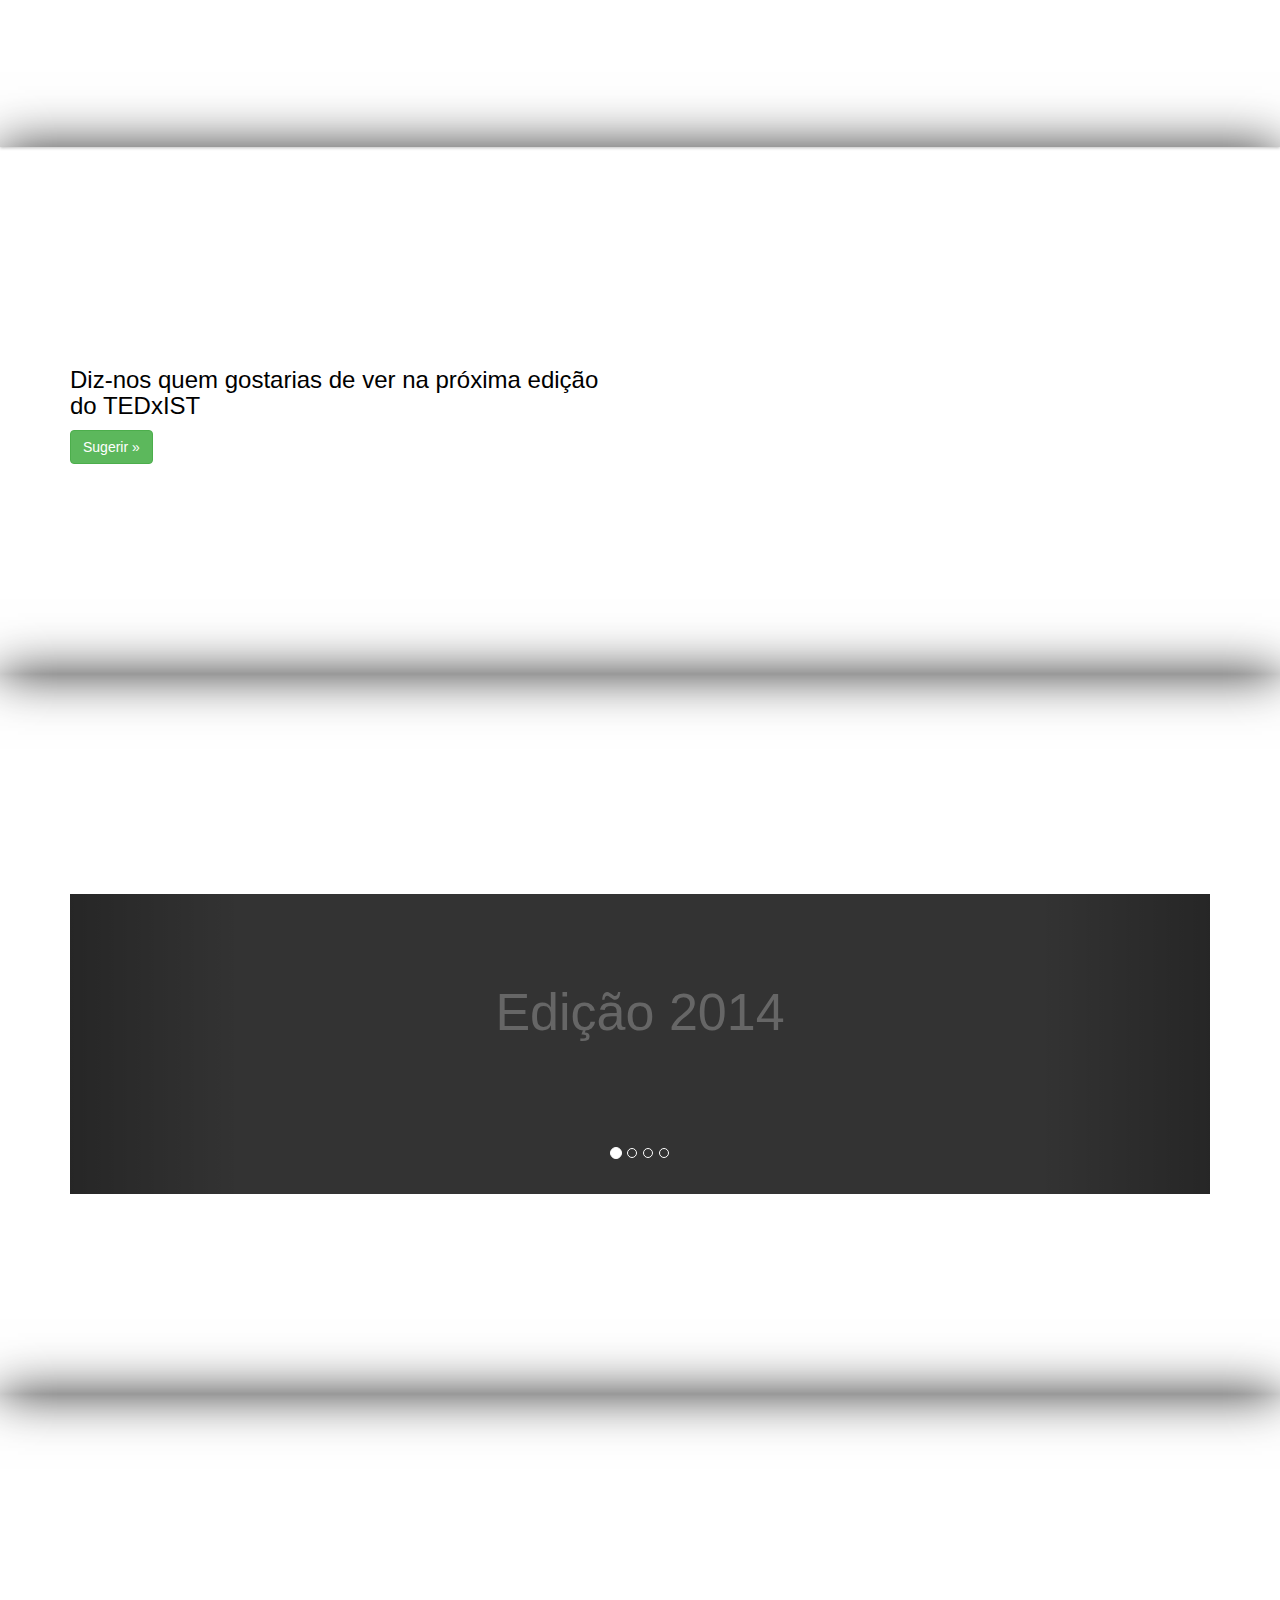
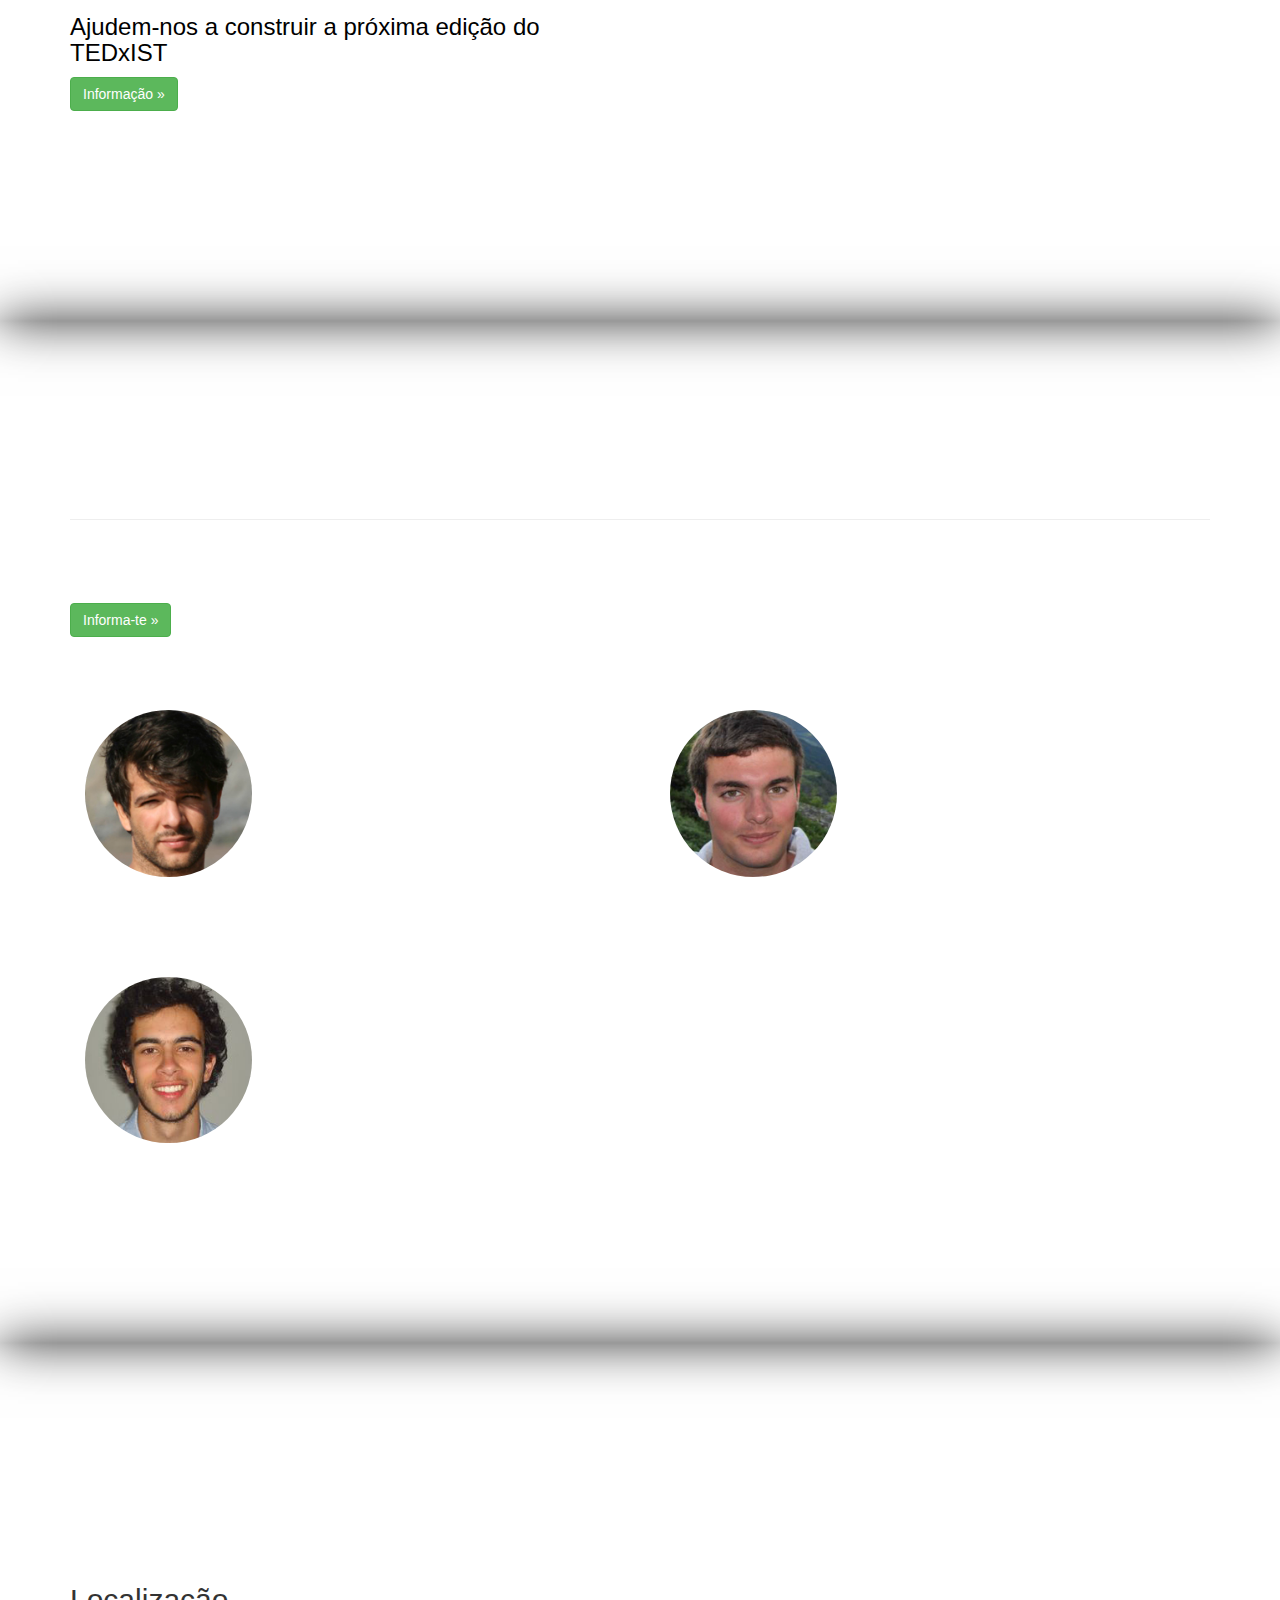
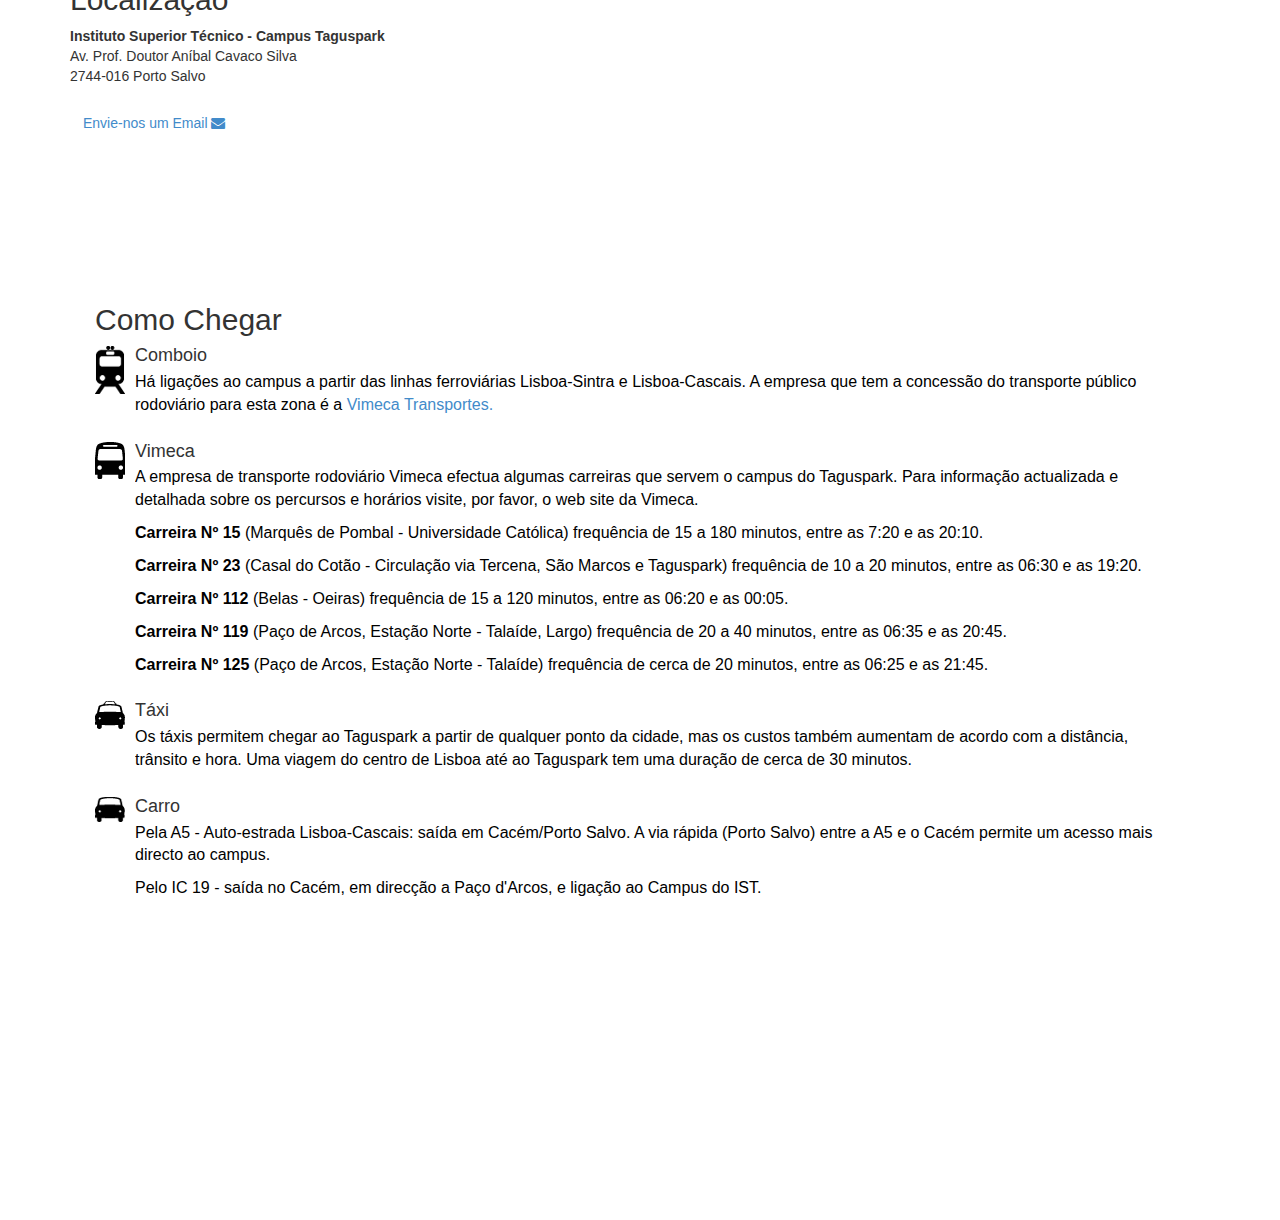
==== commit 0000a36e: "fixed logo" ====
--- a/bootstrap/index.html
+++ b/bootstrap/index.html
@@ -11,6 +11,12 @@
     <!-- Font Awesome -->
     <link rel="stylesheet" href="fonts/font-awesome-4.0.3/css/font-awesome.min.css">
     <script src="js/init.js"></script>
+    <script>
+        function OpenInNewTab(url) {
+            var win = window.open(url, '_blank');
+            win.focus();
+        }
+    </script>
 </head>
 
 <body>
@@ -21,7 +27,7 @@
                 <span class="icon-bar"></span>
                 <span class="icon-bar"></span>
             </button>
-            <a class="navbar-brand fixed" rel="home" href="#" ><img src="./images/tedxMedia/TEDxISTwhite_small.png" style="width:50%"/></a>
+            <a class="navbar-brand fixed" rel="home" href="#" ><img src="./images/tedxMedia/TEDxISTwhite_small.png" style="width:100%"/></a>
 
             <div class="collapse navbar-collapse navHeaderCollapse">
                 <ul class="nav navbar-nav navbar-right">
@@ -231,11 +237,106 @@
                             </a>
                         </p>
                     </div>
-                    
                 </div><!-- /.span4 -->
                 <div class="col-md-6">
                     <iframe width="100%" height="290" frameborder="0" scrolling="no" marginheight="0" marginwidth="0" src="https://maps.google.com/maps?f=q&amp;source=embed&amp;hl=pt-PT&amp;geocode=&amp;q=Instituto+Superior+T%C3%A9cnico+-+U.+T.+L.+-+Campus+Taguspark,+Portugal&amp;aq=&amp;sll=38.995438,-9.141194&amp;sspn=1.135614,2.469177&amp;ie=UTF8&amp;hq=Instituto+Superior+T%C3%A9cnico+-+U.+T.+L.+-+Campus+Taguspark,+Portugal&amp;t=m&amp;cid=10559304975275012102&amp;hnear=&amp;ll=38.739021,-9.302588&amp;spn=0.026779,0.047207&amp;z=14&amp;iwloc=A&amp;output=embed"></iframe>
                 </div><!-- /.span4 -->
+                <div class="col-md-12">
+                        <div class="speach-container">
+                            <div class="span12">
+                                <br>
+                                <h2>Como Chegar</h2>
+                                <ul class="media-list">
+                                    <li class="media">
+                                        <div class="media">
+                                            <i class="pull-left"> <img src="images/icons/comboio.png"></i>
+                                            <div class="media-body">
+                                                <h4 class="media-heading">Comboio</h4>
+                                                <p>
+                                                    Há ligações ao campus a partir das linhas ferroviárias
+                                                    Lisboa-Sintra e Lisboa-Cascais. A empresa que tem a concessão do
+                                                    transporte público rodoviário para esta zona é a <a href="http://www.vimeca.pt/" target="blank">
+                                                        Vimeca
+                                                        Transportes.
+                                                    </a>
+                                                </p>
+                                            </div>
+                                        </div>
+                                    </li>
+                                    <li class="media">
+                                        <div class="media">
+                                            <a class="pull-left"> <img src="images/icons/bus.png"></a>
+                                            <div class="media-body">
+                                                <h4 class="media-heading">Vimeca</h4>
+                                                <p>
+                                                    A empresa de transporte rodoviário Vimeca efectua algumas
+                                                    carreiras que servem o campus do Taguspark. Para informação
+                                                    actualizada e detalhada sobre os percursos e horários visite,
+                                                    por favor, o web site da Vimeca.
+                                                </p>
+                                                <p>
+                                                    <b>Carreira Nº 15</b> (Marquês de Pombal - Universidade
+                                                    Católica) frequência de 15 a 180 minutos, entre as 7:20 e as
+                                                    20:10.
+                                                </p>
+                                                <p>
+                                                    <b>Carreira Nº 23</b> (Casal do Cotão - Circulação via Tercena,
+                                                    São Marcos e Taguspark) frequência de 10 a 20 minutos, entre as
+                                                    06:30 e as 19:20.
+                                                </p>
+                                                <p>
+                                                    <b>Carreira Nº 112</b> (Belas - Oeiras) frequência de 15 a 120
+                                                    minutos, entre as 06:20 e as 00:05.
+                                                </p>
+                                                <p>
+                                                    <b>Carreira Nº 119</b> (Paço de Arcos, Estação Norte - Talaíde,
+                                                    Largo) frequência de 20 a 40 minutos, entre as 06:35 e as 20:45.
+                                                </p>
+                                                <p>
+                                                    <b>Carreira Nº 125</b> (Paço de Arcos, Estação Norte - Talaíde)
+                                                    frequência de cerca de 20 minutos, entre as 06:25 e as 21:45.
+                                                </p>
+                                            </div>
+                                        </div>
+                                    </li>
+                                    <li class="media">
+                                        <div class="media">
+                                            <a class="pull-left"> <img src="images/icons/taxi.png"></a>
+                                            <div class="media-body">
+                                                <h4 class="media-heading">Táxi</h4>
+                                                <p>
+                                                    Os táxis permitem chegar ao Taguspark a partir de qualquer
+                                                    ponto da cidade, mas os custos também aumentam de acordo com a
+                                                    distância, trânsito e hora. Uma viagem do centro de Lisboa até
+                                                    ao Taguspark tem uma duração de cerca de 30 minutos.
+                                                </p>
+                                            </div>
+                                        </div>
+                                    </li>
+                                    <li class="media">
+                                        <div class="media">
+                                            <a class="pull-left"> <img src="images/icons/carro.png"></a>
+                                            <div class="media-body">
+                                                <h4 class="media-heading">Carro</h4>
+                                                <p>
+                                                    Pela A5 - Auto-estrada Lisboa-Cascais: saída em
+                                                    Cacém/Porto Salvo. A via rápida (Porto Salvo) entre a A5 e o
+                                                    Cacém permite um acesso mais directo ao campus.
+                                                </p>
+                                                <p>
+                                                    Pelo IC 19 - saída no Cacém, em direcção a Paço d'Arcos, e
+                                                    ligação ao Campus do IST.
+                                                </p>
+                                            </div>
+                                        </div>
+                                    </li>
+                                </ul>
+                            </div>
+                            <div>
+                                <img class="person-thumbnail" src="" align="right" style="width:0" />
+                            </div>
+                        </div>
+                </div>
             </div>
         </div>
     </section>
@@ -243,11 +344,10 @@
     <div class="navbar navbar-fixed-bottom navbar-inverse">
 
         <div class="socialnetworks text-left">
-            <li class="fa fa-facebook-square fa-5x" onclick="OpenInNewTab('https://www.facebook.com/JoaoTVieira')"></li>
-            <li class="fa fa-github-square fa-5x" onclick="OpenInNewTab('https://github.com/ovieira')"></li>
-            <li class="fa fa-twitter-square fa-5x" onclick="OpenInNewTab('https://twitter.com/o_vieira')"></li>
-            <li class="fa fa-linkedin-square fa-5x" onclick="OpenInNewTab('https://www.linkedin.com/profile/view?id=217712133')"></li>
-            <li class="fa fa-instagram fa-5x" onclick="OpenInNewTab('http://instagram.com/o_vieira')"></li>
+            <li class="fa fa-facebook-square fa-5x" onclick="OpenInNewTab('https://www.facebook.com/TEDxIST')"></li>
+            <li class="fa fa-twitter-square fa-5x" onclick="OpenInNewTab('https://twitter.com/TEDxIST')"></li>
+            <li class="fa fa-youtube-square fa-5x" onclick="OpenInNewTab('https://www.youtube.com/channel/UCEWM5ZcpzUZlY_Rf9Tj503A')"></li>
+            <li class="fa fa-flickr fa-5x" onclick="OpenInNewTab('https://www.flickr.com/photos/tedxist/')"></li>
         </div>
     </div>
 
--- a/bootstrap/css/style.css
+++ b/bootstrap/css/style.css
@@ -146,7 +146,7 @@
     font-size: x-large;
 }
 
-.navbar-brand { max-height: 40px; overflow: visible;padding-top: 0;padding-bottom: 0; }
+.navbar-brand { max-width:200px;max-height: 40px; overflow: visible;padding-top: 5px;padding-bottom: 0; position:absolute}
 
 /* Class Selectors */
 
